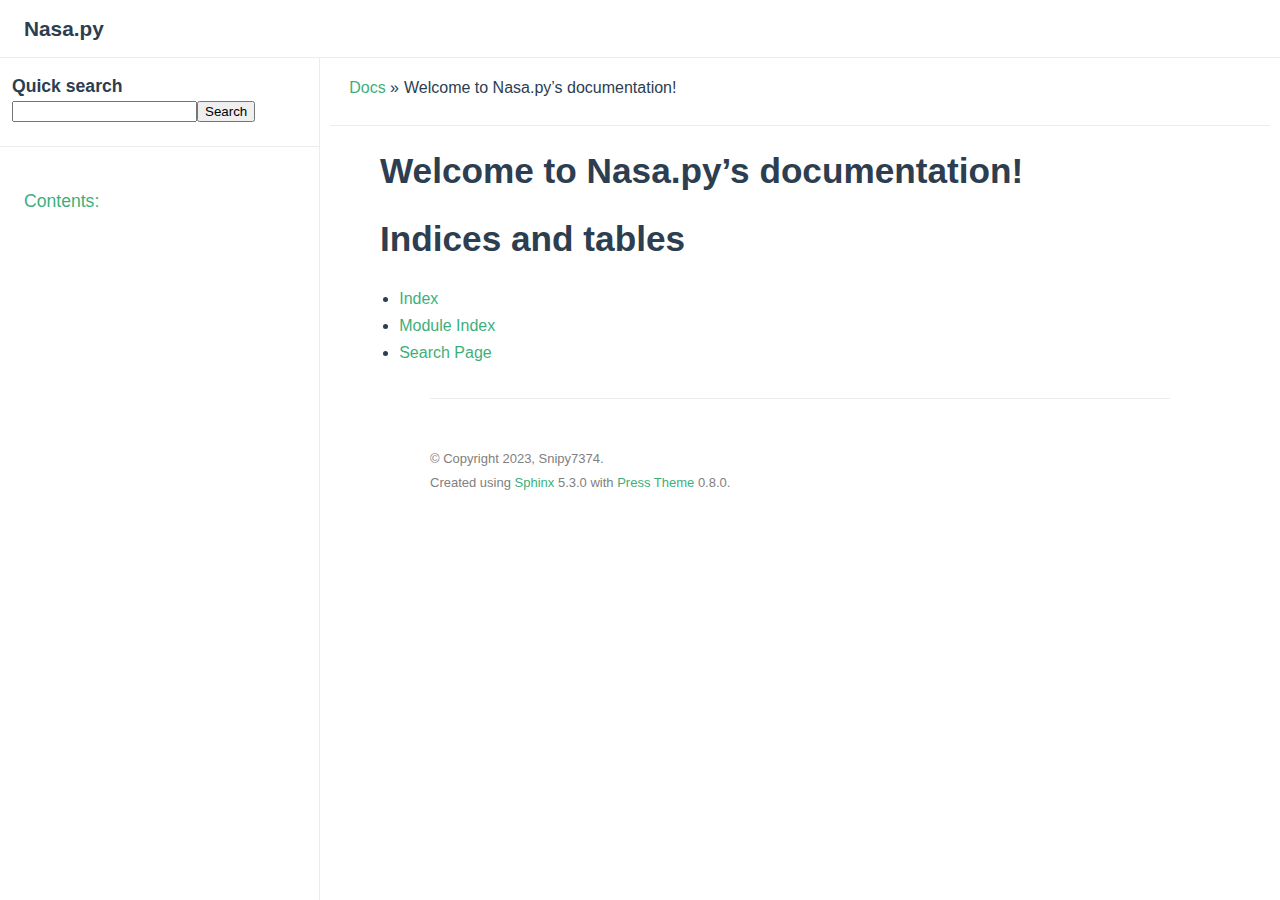
==== nasa/docs/_build/html/index.html @ cef8b911 "transfer project" ====
<!DOCTYPE html>
<html  lang="en">
  <head>
    <meta charset="utf-8">
    <meta name="viewport" content="width=device-width,initial-scale=1"><meta name="generator" content="Docutils 0.17.1: http://docutils.sourceforge.net/" />

      <title>Welcome to Nasa.py’s documentation!</title>
    
          <link rel="stylesheet" href="_static/pygments.css" type="text/css" />
          <link rel="stylesheet" href="_static/theme.css " type="text/css" />
      
      <!-- sphinx script_files -->
        <script data-url_root="./" id="documentation_options" src="_static/documentation_options.js"></script>
        <script src="_static/jquery.js"></script>
        <script src="_static/underscore.js"></script>
        <script src="_static/_sphinx_javascript_frameworks_compat.js"></script>
        <script src="_static/doctools.js"></script>
        <script src="_static/sphinx_highlight.js"></script>

      
      <!-- bundled in js (rollup iife) -->
      <!-- <script src="_static/theme-vendors.js"></script> -->
      <script src="_static/theme.js" defer></script>
    
  <link rel="index" title="Index" href="genindex.html" />
  <link rel="search" title="Search" href="search.html" /> 
  </head>

  <body>
    <div id="app">
    <div class="theme-container" :class="pageClasses"><navbar @toggle-sidebar="toggleSidebar">
  <router-link to="#" class="home-link">
    
      <span class="site-name">Nasa.py</span>
    
  </router-link>

  <div class="links">
    <navlinks class="can-hide">



    </navlinks>
  </div>
</navbar>

      
      <div class="sidebar-mask" @click="toggleSidebar(false)">
      </div>
        <sidebar @toggle-sidebar="toggleSidebar">
          
          <navlinks>
            



            
          </navlinks><div id="searchbox" class="searchbox" role="search">
  <div class="caption"><span class="caption-text">Quick search</span>
    <div class="searchformwrapper">
      <form class="search" action="search.html" method="get">
        <input type="text" name="q" />
        <input type="submit" value="Search" />
        <input type="hidden" name="check_keywords" value="yes" />
        <input type="hidden" name="area" value="default" />
      </form>
    </div>
  </div>
</div><div class="sidebar-links" role="navigation" aria-label="main navigation">
  
    <div class="sidebar-group">
      <p class="caption">
        <span class="caption-text"><a href="#welcome-to-nasa-py-s-documentation">Contents:</a></span>
      </p>
      <ul class="">
        
      </ul>
    </div>
  
</div>
        </sidebar>

      <page>
          <div class="body-header" role="navigation" aria-label="navigation">
  
  <ul class="breadcrumbs">
    <li><a href="#">Docs</a> &raquo;</li>
    
    <li>Welcome to Nasa.py’s documentation!</li>
  </ul>
  

  <ul class="page-nav">
</ul>
  
</div>
<hr>
          <div class="content" role="main" v-pre>
            
  <section id="welcome-to-nasa-py-s-documentation">
<h1>Welcome to Nasa.py’s documentation!<a class="headerlink" href="#welcome-to-nasa-py-s-documentation" title="Permalink to this heading">¶</a></h1>
<div class="toctree-wrapper compound">
</div>
</section>
<section id="indices-and-tables">
<h1>Indices and tables<a class="headerlink" href="#indices-and-tables" title="Permalink to this heading">¶</a></h1>
<ul class="simple">
<li><p><a class="reference internal" href="genindex.html"><span class="std std-ref">Index</span></a></p></li>
<li><p><a class="reference internal" href="py-modindex.html"><span class="std std-ref">Module Index</span></a></p></li>
<li><p><a class="reference internal" href="search.html"><span class="std std-ref">Search Page</span></a></p></li>
</ul>
</section>


          </div>
          <div class="page-nav">
            <div class="inner"><ul class="page-nav">
</ul><div class="footer" role="contentinfo">
      &#169; Copyright 2023, Snipy7374.
    <br>
    Created using <a href="http://sphinx-doc.org/">Sphinx</a> 5.3.0 with <a href="https://github.com/schettino72/sphinx_press_theme">Press Theme</a> 0.8.0.
</div>
            </div>
          </div>
      </page>
    </div></div>
    
    
  </body>
</html>
---- nasa/docs/_build/html/_static/pygments.css ----
pre { line-height: 125%; }
td.linenos .normal { color: inherit; background-color: transparent; padding-left: 5px; padding-right: 5px; }
span.linenos { color: inherit; background-color: transparent; padding-left: 5px; padding-right: 5px; }
td.linenos .special { color: #000000; background-color: #ffffc0; padding-left: 5px; padding-right: 5px; }
span.linenos.special { color: #000000; background-color: #ffffc0; padding-left: 5px; padding-right: 5px; }
.highlight .hll { background-color: #4f424c }
.highlight { background: #2f1e2e; color: #e7e9db }
.highlight .c { color: #776e71 } /* Comment */
.highlight .err { color: #ef6155 } /* Error */
.highlight .k { color: #815ba4 } /* Keyword */
.highlight .l { color: #f99b15 } /* Literal */
.highlight .n { color: #e7e9db } /* Name */
.highlight .o { color: #5bc4bf } /* Operator */
.highlight .p { color: #e7e9db } /* Punctuation */
.highlight .ch { color: #776e71 } /* Comment.Hashbang */
.highlight .cm { color: #776e71 } /* Comment.Multiline */
.highlight .cp { color: #776e71 } /* Comment.Preproc */
.highlight .cpf { color: #776e71 } /* Comment.PreprocFile */
.highlight .c1 { color: #776e71 } /* Comment.Single */
.highlight .cs { color: #776e71 } /* Comment.Special */
.highlight .gd { color: #ef6155 } /* Generic.Deleted */
.highlight .ge { font-style: italic } /* Generic.Emph */
.highlight .gh { color: #e7e9db; font-weight: bold } /* Generic.Heading */
.highlight .gi { color: #48b685 } /* Generic.Inserted */
.highlight .gp { color: #776e71; font-weight: bold } /* Generic.Prompt */
.highlight .gs { font-weight: bold } /* Generic.Strong */
.highlight .gu { color: #5bc4bf; font-weight: bold } /* Generic.Subheading */
.highlight .kc { color: #815ba4 } /* Keyword.Constant */
.highlight .kd { color: #815ba4 } /* Keyword.Declaration */
.highlight .kn { color: #5bc4bf } /* Keyword.Namespace */
.highlight .kp { color: #815ba4 } /* Keyword.Pseudo */
.highlight .kr { color: #815ba4 } /* Keyword.Reserved */
.highlight .kt { color: #fec418 } /* Keyword.Type */
.highlight .ld { color: #48b685 } /* Literal.Date */
.highlight .m { color: #f99b15 } /* Literal.Number */
.highlight .s { color: #48b685 } /* Literal.String */
.highlight .na { color: #06b6ef } /* Name.Attribute */
.highlight .nb { color: #e7e9db } /* Name.Builtin */
.highlight .nc { color: #fec418 } /* Name.Class */
.highlight .no { color: #ef6155 } /* Name.Constant */
.highlight .nd { color: #5bc4bf } /* Name.Decorator */
.highlight .ni { color: #e7e9db } /* Name.Entity */
.highlight .ne { color: #ef6155 } /* Name.Exception */
.highlight .nf { color: #06b6ef } /* Name.Function */
.highlight .nl { color: #e7e9db } /* Name.Label */
.highlight .nn { color: #fec418 } /* Name.Namespace */
.highlight .nx { color: #06b6ef } /* Name.Other */
.highlight .py { color: #e7e9db } /* Name.Property */
.highlight .nt { color: #5bc4bf } /* Name.Tag */
.highlight .nv { color: #ef6155 } /* Name.Variable */
.highlight .ow { color: #5bc4bf } /* Operator.Word */
.highlight .pm { color: #e7e9db } /* Punctuation.Marker */
.highlight .w { color: #e7e9db } /* Text.Whitespace */
.highlight .mb { color: #f99b15 } /* Literal.Number.Bin */
.highlight .mf { color: #f99b15 } /* Literal.Number.Float */
.highlight .mh { color: #f99b15 } /* Literal.Number.Hex */
.highlight .mi { color: #f99b15 } /* Literal.Number.Integer */
.highlight .mo { color: #f99b15 } /* Literal.Number.Oct */
.highlight .sa { color: #48b685 } /* Literal.String.Affix */
.highlight .sb { color: #48b685 } /* Literal.String.Backtick */
.highlight .sc { color: #e7e9db } /* Literal.String.Char */
.highlight .dl { color: #48b685 } /* Literal.String.Delimiter */
.highlight .sd { color: #776e71 } /* Literal.String.Doc */
.highlight .s2 { color: #48b685 } /* Literal.String.Double */
.highlight .se { color: #f99b15 } /* Literal.String.Escape */
.highlight .sh { color: #48b685 } /* Literal.String.Heredoc */
.highlight .si { color: #f99b15 } /* Literal.String.Interpol */
.highlight .sx { color: #48b685 } /* Literal.String.Other */
.highlight .sr { color: #48b685 } /* Literal.String.Regex */
.highlight .s1 { color: #48b685 } /* Literal.String.Single */
.highlight .ss { color: #48b685 } /* Literal.String.Symbol */
.highlight .bp { color: #e7e9db } /* Name.Builtin.Pseudo */
.highlight .fm { color: #06b6ef } /* Name.Function.Magic */
.highlight .vc { color: #ef6155 } /* Name.Variable.Class */
.highlight .vg { color: #ef6155 } /* Name.Variable.Global */
.highlight .vi { color: #ef6155 } /* Name.Variable.Instance */
.highlight .vm { color: #ef6155 } /* Name.Variable.Magic */
.highlight .il { color: #f99b15 } /* Literal.Number.Integer.Long */
---- nasa/docs/_build/html/_static/theme.css ----
.page{margin-left:10px;margin-right:10px}dd p,li p,table p{margin:0}.content{max-width:840px;margin:0 auto}.content pre{line-height:1.4;padding:1.25rem 1.5rem;margin:.85rem 0;background-color:#282c34;border-radius:6px;overflow:auto}.content code{color:#476582;padding:.25rem .5rem;margin:0;font-size:.85em;background-color:rgba(27,31,35,.05);border-radius:3px}.content .footnote-reference,.content .label,.content .reference{scroll-margin-top:3.6rem}.content a:focus{outline:0}.content:not(.custom){max-width:840px}.content section{scroll-margin-top:4.1rem;margin-bottom:0}.content section:hover .headerlink{opacity:1}h1:hover a.headerlink::after,h2:hover a.headerlink::after,h3:hover a.headerlink::after,h4:hover a.headerlink::after,h5:hover a.headerlink::after,h6:hover a.headerlink::after{visibility:visible;content:"#"}a.headerlink{font-size:.85em;visibility:hidden}a.headerlink:hover{text-decoration:none}ul.page-nav{list-style:none}ul.page-nav li{display:inline-block}.body-header{display:flex}.body-header ul.page-nav{flex-grow:1;list-style:none;list-style-position:inside;text-align:right;margin-right:30px}.body-header ul.page-nav li+li:before{content:"|";padding:0 1em}ul.breadcrumbs{list-style:none}ul.breadcrumbs li{display:inline-block;margin-right:5px}.toc-backref{color:inherit}.contents.topic p.topic-title{display:none}.contents.topic{margin-bottom:3em}aside.sidebar{margin:0 0 .5em 1em;border:1px solid #ddb;padding:7px;background-color:#ffe;width:40%;float:right;clear:right;overflow-x:auto}p.sidebar-title{font-weight:700}blockquote,div.admonition,div.topic{clear:left}div[class*=highlight-],pre{clear:both}.toctree-wrapper .caption{font-weight:600;line-height:1.25;font-size:1.65rem;padding-bottom:.3rem;border-bottom:1px solid #eaecef}.footer{clear:both;min-height:2rem;padding-top:1rem;overflow:auto;color:grey;font-size:small;line-height:1.5rem}.content .highlight{border-radius:6px}.content .highlight pre{background-color:inherit}.content .highlighted{background-color:#fbe54e;font-weight:700;padding:0 4px}.admonition{padding:.1rem 1.5rem;border-left-width:.5rem;border-left-style:solid;margin:1rem 0;background-color:#e2e2e2;border-color:#787878}.admonition .admonition-title{font-weight:600;margin-bottom:-.4rem}.admonition.hint,.admonition.tip{background-color:#f3f5f7;border-color:#42b983}.admonition.important,.admonition.note{background-color:#e5f1fb;border-color:#5faaea}.admonition.caution,.admonition.warning{background-color:rgba(255,229,100,.3);border-color:#e7c000;color:#6b5900}.admonition.caution .custom-block-title,.admonition.warning .custom-block-title{color:#b29400}.admonition.caution a,.admonition.warning a{color:#2c3e50}.admonition.danger,.admonition.error{background-color:#ffe6e6;border-color:#c00;color:#4d0000}.admonition.danger .custom-block-title,.admonition.error .custom-block-title{color:#900}.admonition.danger a,.admonition.error a{color:#2c3e50}.line-block{display:block;margin-top:1em;margin-bottom:1em}.line-block .line-block{margin-top:0;margin-bottom:0;margin-left:1.5em}.guilabel,.menuselection{font-family:sans-serif}.accelerator{text-decoration:underline}.classifier{font-style:oblique}.classifier:before{font-style:normal;margin:.5em;content:":"}abbr,acronym{border-bottom:dotted 1px;cursor:help}div.topic{border:1px solid #ccc;padding:7px;margin:10px 0 10px 0;background-color:#f7f7f7}p.topic-title{font-size:1.1em;font-weight:700;margin-top:10px}a.brackets:before,span.brackets>a:before{content:"["}a.brackets:after,span.brackets>a:after{content:"]"}p.rubric{margin-top:30px;font-weight:700}.pre,code,kbd,pre,samp{font-family:SFMono-Regular,Menlo,Consolas,Monaco,Liberation Mono,Lucida Console,monospace}@media (max-width:1200px){pre{font-size:.95em}}blockquote{font-size:inherit}blockquote h2{margin-left:1em}.sig .property{color:#4d6a86;padding-right:.25rem}.sig-name.descname{font-size:1.2em;font-weight:700;padding:0 0 3px}.sig-param{margin-left:.3em}.sig-paren{margin-left:.3em}dt{line-height:1.5em;margin-top:1em;font-weight:700}dt.field-even,dt.field-odd,p.rubric{font-size:1.2em;font-weight:700;color:#4d6a86}dd{margin-inline-start:10px}dd.field-odd p strong{margin-left:1em}dl.function,dl.method{margin-top:1em;margin-bottom:2em}.viewcode-link{margin-left:1em;color:#9ad8bc}dl.field-list{display:grid;grid-template-columns:fit-content(30%) auto}dl.field-list dt{margin-top:0}dl.field-list dd{margin-bottom:1em}dl.field-list>dt{font-weight:700;word-break:break-word;padding-left:.5em;padding-right:5px}dl.field-list>dt:after{content:":"}dl.field-list>dd{padding-left:.5em;margin-top:0;margin-left:0;margin-bottom:0}dl{margin-bottom:15px}.figure.align-left,figure.align-left,img.align-left,object.align-left{clear:left;float:left;margin-right:1em}.figure.align-right,figure.align-right,img.align-right,object.align-right{clear:right;float:right;margin-left:1em}.figure.align-center,figure.align-center,img.align-center,object.align-center{display:block;margin-left:auto;margin-right:auto}.figure.align-default,figure.align-default,img.align-default{display:block;margin-left:auto;margin-right:auto}.align-left{text-align:left}.align-center{text-align:center}.align-default{text-align:center}.align-right{text-align:right}.content .section{opacity:1!important}.section{opacity:1!important}.theme-default-content code{color:#476582;padding:.25rem .5rem;margin:0;font-size:.85em;background-color:rgba(27,31,35,.05);border-radius:3px}.theme-default-content code .token.deleted{color:#ec5975}.theme-default-content code .token.inserted{color:#3eaf7c}.theme-default-content pre,.theme-default-content pre[class*=language-]{line-height:1.4;padding:1.25rem 1.5rem;margin:.85rem 0;background-color:#282c34;border-radius:6px;overflow:auto}.theme-default-content pre code,.theme-default-content pre[class*=language-] code{color:#fff;padding:0;background-color:transparent;border-radius:0}div[class*=language-]{position:relative;background-color:#282c34;border-radius:6px}div[class*=language-] .highlight-lines{user-select:none;padding-top:1.3rem;position:absolute;top:0;left:0;width:100%;line-height:1.4}div[class*=language-] .highlight-lines .highlighted{background-color:rgba(0,0,0,.66)}div[class*=language-] pre,div[class*=language-] pre[class*=language-]{background:0 0;position:relative;z-index:1}div[class*=language-]::before{position:absolute;z-index:3;top:.8em;right:1em;font-size:.75rem;color:rgba(255,255,255,.4)}div[class*=language-]:not(.line-numbers-mode) .line-numbers-wrapper{display:none}div[class*=language-].line-numbers-mode .highlight-lines .highlighted{position:relative}div[class*=language-].line-numbers-mode .highlight-lines .highlighted:before{content:' ';position:absolute;z-index:3;left:0;top:0;display:block;width:3.5rem;height:100%;background-color:rgba(0,0,0,.66)}div[class*=language-].line-numbers-mode pre{padding-left:4.5rem;vertical-align:middle}div[class*=language-].line-numbers-mode .line-numbers-wrapper{position:absolute;top:0;width:3.5rem;text-align:center;color:rgba(255,255,255,.3);padding:1.25rem 0;line-height:1.4}div[class*=language-].line-numbers-mode .line-numbers-wrapper br{user-select:none}div[class*=language-].line-numbers-mode .line-numbers-wrapper .line-number{position:relative;z-index:4;user-select:none;font-size:.85em}div[class*=language-].line-numbers-mode::after{content:'';position:absolute;z-index:2;top:0;left:0;width:3.5rem;height:100%;border-radius:6px 0 0 6px;border-right:1px solid rgba(0,0,0,.66);background-color:#282c34}div[class~="language-$codeLang"]:before{content:'$codeLang'}div[class~=language-javascript]:before{content:"js"}div[class~=language-typescript]:before{content:"ts"}div[class~=language-markup]:before{content:"html"}div[class~=language-markdown]:before{content:"md"}div[class~=language-json]:before{content:"json"}div[class~=language-ruby]:before{content:"rb"}div[class~=language-python]:before{content:"py"}div[class~=language-bash]:before{content:"sh"}div[class~=language-php]:before{content:"php"}.custom-block .custom-block-title{font-weight:600;margin-bottom:-.4rem}.custom-block.danger,.custom-block.tip,.custom-block.warning{padding:.1rem 1.5rem;border-left-width:.5rem;border-left-style:solid;margin:1rem 0}.custom-block.tip{background-color:#f3f5f7;border-color:#42b983}.custom-block.warning{background-color:rgba(255,229,100,.3);border-color:#e7c000;color:#6b5900}.custom-block.warning .custom-block-title{color:#b29400}.custom-block.warning a{color:#2c3e50}.custom-block.danger{background-color:#ffe6e6;border-color:#c00;color:#4d0000}.custom-block.danger .custom-block-title{color:#900}.custom-block.danger a{color:#2c3e50}.custom-block.details{display:block;position:relative;border-radius:2px;margin:1.6em 0;padding:1.6em;background-color:#eee}.custom-block.details h4{margin-top:0}.custom-block.details figure:last-child,.custom-block.details p:last-child{margin-bottom:0;padding-bottom:0}.custom-block.details summary{outline:0;cursor:pointer}.arrow{display:inline-block;width:0;height:0}.arrow.up{border-left:4px solid transparent;border-right:4px solid transparent;border-bottom:6px solid #ccc}.arrow.down{border-left:4px solid transparent;border-right:4px solid transparent;border-top:6px solid #ccc}.arrow.right{border-top:4px solid transparent;border-bottom:4px solid transparent;border-left:6px solid #ccc}.arrow.left{border-top:4px solid transparent;border-bottom:4px solid transparent;border-right:6px solid #ccc}.theme-default-content:not(.custom){max-width:740px;margin:0 auto;padding:2rem 2.5rem}@media (max-width:959px){.theme-default-content:not(.custom){padding:2rem}}@media (max-width:419px){.theme-default-content:not(.custom){padding:1.5rem}}.table-of-contents .badge{vertical-align:middle}body,html{padding:0;margin:0;background-color:#fff}body{font-family:-apple-system,BlinkMacSystemFont,"Segoe UI",Roboto,Oxygen,Ubuntu,Cantarell,"Fira Sans","Droid Sans","Helvetica Neue",sans-serif;-webkit-font-smoothing:antialiased;-moz-osx-font-smoothing:grayscale;font-size:16px;color:#2c3e50}.page{padding-left:20rem}.navbar{position:fixed;z-index:20;top:0;left:0;right:0;height:3.6rem;background-color:#fff;box-sizing:border-box;border-bottom:1px solid #eaecef}.sidebar-mask{position:fixed;z-index:9;top:0;left:0;width:100vw;height:100vh;display:none}.vp-sidebar{font-size:16px;background-color:#fff;width:20rem;position:fixed;z-index:10;margin:0;top:3.6rem;left:0;bottom:0;box-sizing:border-box;border-right:1px solid #eaecef;overflow-y:auto}.theme-default-content:not(.custom)>:first-child{margin-top:3.6rem}.theme-default-content:not(.custom) a:hover{text-decoration:underline}.theme-default-content:not(.custom) p.demo{padding:1rem 1.5rem;border:1px solid #ddd;border-radius:4px}.theme-default-content:not(.custom) img{max-width:100%}.theme-default-content.custom{padding:0;margin:0}.theme-default-content.custom img{max-width:100%}a{font-weight:500;color:#3eaf7c;text-decoration:none}p a code{font-weight:400;color:#3eaf7c}kbd{background:#eee;border:solid .15rem #ddd;border-bottom:solid .25rem #ddd;border-radius:.15rem;padding:0 .15em}blockquote{font-size:1rem;color:#999;border-left:.2rem solid #dfe2e5;margin:1rem 0;padding:.25rem 0 .25rem 1rem}blockquote>p{margin:0}ol,ul{padding-left:1.2em}strong{font-weight:600}h1,h2,h3,h4,h5,h6{font-weight:600;line-height:1.25}.theme-default-content:not(.custom)>h1,.theme-default-content:not(.custom)>h2,.theme-default-content:not(.custom)>h3,.theme-default-content:not(.custom)>h4,.theme-default-content:not(.custom)>h5,.theme-default-content:not(.custom)>h6{margin-top:-3.1rem;padding-top:4.6rem;margin-bottom:0}.theme-default-content:not(.custom)>h1:first-child,.theme-default-content:not(.custom)>h2:first-child,.theme-default-content:not(.custom)>h3:first-child,.theme-default-content:not(.custom)>h4:first-child,.theme-default-content:not(.custom)>h5:first-child,.theme-default-content:not(.custom)>h6:first-child{margin-top:-1.5rem;margin-bottom:1rem}.theme-default-content:not(.custom)>h1:first-child+.custom-block,.theme-default-content:not(.custom)>h1:first-child+p,.theme-default-content:not(.custom)>h1:first-child+pre,.theme-default-content:not(.custom)>h2:first-child+.custom-block,.theme-default-content:not(.custom)>h2:first-child+p,.theme-default-content:not(.custom)>h2:first-child+pre,.theme-default-content:not(.custom)>h3:first-child+.custom-block,.theme-default-content:not(.custom)>h3:first-child+p,.theme-default-content:not(.custom)>h3:first-child+pre,.theme-default-content:not(.custom)>h4:first-child+.custom-block,.theme-default-content:not(.custom)>h4:first-child+p,.theme-default-content:not(.custom)>h4:first-child+pre,.theme-default-content:not(.custom)>h5:first-child+.custom-block,.theme-default-content:not(.custom)>h5:first-child+p,.theme-default-content:not(.custom)>h5:first-child+pre,.theme-default-content:not(.custom)>h6:first-child+.custom-block,.theme-default-content:not(.custom)>h6:first-child+p,.theme-default-content:not(.custom)>h6:first-child+pre{margin-top:2rem}h1:focus .header-anchor,h1:hover .header-anchor,h2:focus .header-anchor,h2:hover .header-anchor,h3:focus .header-anchor,h3:hover .header-anchor,h4:focus .header-anchor,h4:hover .header-anchor,h5:focus .header-anchor,h5:hover .header-anchor,h6:focus .header-anchor,h6:hover .header-anchor{opacity:1}h1{font-size:2.2rem}h2{font-size:1.65rem;padding-bottom:.3rem;border-bottom:1px solid #eaecef}h3{font-size:1.35rem}a.header-anchor{font-size:.85em;float:left;margin-left:-.87em;padding-right:.23em;margin-top:.125em;opacity:0}a.header-anchor:focus,a.header-anchor:hover{text-decoration:none}.line-number,code,kbd{font-family:source-code-pro,Menlo,Monaco,Consolas,"Courier New",monospace}ol,p,ul{line-height:1.7}hr{border:0;border-top:1px solid #eaecef}table{border-collapse:collapse;margin:1rem 0;display:block;overflow-x:auto}tr{border-top:1px solid #dfe2e5}tr:nth-child(2n){background-color:#f6f8fa}td,th{border:1px solid #dfe2e5;padding:.6em 1em}.theme-container.sidebar-open .sidebar-mask{display:block}.theme-container.no-navbar .theme-default-content:not(.custom)>h1,.theme-container.no-navbar h2,.theme-container.no-navbar h3,.theme-container.no-navbar h4,.theme-container.no-navbar h5,.theme-container.no-navbar h6{margin-top:1.5rem;padding-top:0}.theme-container.no-navbar .vp-sidebar{top:0}@media (min-width:720px){.theme-container.no-sidebar .vp-sidebar{display:none}.theme-container.no-sidebar .page{padding-left:0}}@media (max-width:959px){.vp-sidebar{font-size:15px;width:16.4rem}.page{padding-left:16.4rem}}@media (max-width:719px){.vp-sidebar{top:0;padding-top:3.6rem;transform:translateX(-100%);transition:transform .2s ease}.page{padding-left:0}.theme-container.sidebar-open .vp-sidebar{transform:translateX(0)}.theme-container.no-navbar .vp-sidebar{padding-top:0}}@media (max-width:419px){h1{font-size:1.9rem}.theme-default-content div[class*=language-]{margin:.85rem -1.5rem;border-radius:0}}.page{margin-left:10px;margin-right:10px}dd p,li p,table p{margin:0}.content{max-width:840px;margin:0 auto}.content pre{line-height:1.4;padding:1.25rem 1.5rem;margin:.85rem 0;background-color:#282c34;border-radius:6px;overflow:auto}.content code{color:#476582;padding:.25rem .5rem;margin:0;font-size:.85em;background-color:rgba(27,31,35,.05);border-radius:3px}.content .footnote-reference,.content .label,.content .reference{scroll-margin-top:3.6rem}.content a:focus{outline:0}.content:not(.custom){max-width:840px}.content section{scroll-margin-top:4.1rem;margin-bottom:0}.content section:hover .headerlink{opacity:1}h1:hover a.headerlink::after,h2:hover a.headerlink::after,h3:hover a.headerlink::after,h4:hover a.headerlink::after,h5:hover a.headerlink::after,h6:hover a.headerlink::after{visibility:visible;content:"#"}a.headerlink{font-size:.85em;visibility:hidden}a.headerlink:hover{text-decoration:none}ul.page-nav{list-style:none}ul.page-nav li{display:inline-block}.body-header{display:flex}.body-header ul.page-nav{flex-grow:1;list-style:none;list-style-position:inside;text-align:right;margin-right:30px}.body-header ul.page-nav li+li:before{content:"|";padding:0 1em}ul.breadcrumbs{list-style:none}ul.breadcrumbs li{display:inline-block;margin-right:5px}.toc-backref{color:inherit}.contents.topic p.topic-title{display:none}.contents.topic{margin-bottom:3em}aside.sidebar{margin:0 0 .5em 1em;border:1px solid #ddb;padding:7px;background-color:#ffe;width:40%;float:right;clear:right;overflow-x:auto}p.sidebar-title{font-weight:700}blockquote,div.admonition,div.topic{clear:left}div[class*=highlight-],pre{clear:both}.toctree-wrapper .caption{font-weight:600;line-height:1.25;font-size:1.65rem;padding-bottom:.3rem;border-bottom:1px solid #eaecef}.footer{clear:both;min-height:2rem;padding-top:1rem;overflow:auto;color:grey;font-size:small;line-height:1.5rem}.content .highlight{border-radius:6px}.content .highlight pre{background-color:inherit}.content .highlighted{background-color:#fbe54e;font-weight:700;padding:0 4px}.admonition{padding:.1rem 1.5rem;border-left-width:.5rem;border-left-style:solid;margin:1rem 0;background-color:#e2e2e2;border-color:#787878}.admonition .admonition-title{font-weight:600;margin-bottom:-.4rem}.admonition.hint,.admonition.tip{background-color:#f3f5f7;border-color:#42b983}.admonition.important,.admonition.note{background-color:#e5f1fb;border-color:#5faaea}.admonition.caution,.admonition.warning{background-color:rgba(255,229,100,.3);border-color:#e7c000;color:#6b5900}.admonition.caution .custom-block-title,.admonition.warning .custom-block-title{color:#b29400}.admonition.caution a,.admonition.warning a{color:#2c3e50}.admonition.danger,.admonition.error{background-color:#ffe6e6;border-color:#c00;color:#4d0000}.admonition.danger .custom-block-title,.admonition.error .custom-block-title{color:#900}.admonition.danger a,.admonition.error a{color:#2c3e50}.line-block{display:block;margin-top:1em;margin-bottom:1em}.line-block .line-block{margin-top:0;margin-bottom:0;margin-left:1.5em}.guilabel,.menuselection{font-family:sans-serif}.accelerator{text-decoration:underline}.classifier{font-style:oblique}.classifier:before{font-style:normal;margin:.5em;content:":"}abbr,acronym{border-bottom:dotted 1px;cursor:help}div.topic{border:1px solid #ccc;padding:7px;margin:10px 0 10px 0;background-color:#f7f7f7}p.topic-title{font-size:1.1em;font-weight:700;margin-top:10px}a.brackets:before,span.brackets>a:before{content:"["}a.brackets:after,span.brackets>a:after{content:"]"}p.rubric{margin-top:30px;font-weight:700}.pre,code,kbd,pre,samp{font-family:SFMono-Regular,Menlo,Consolas,Monaco,Liberation Mono,Lucida Console,monospace}@media (max-width:1200px){pre{font-size:.95em}}blockquote{font-size:inherit}blockquote h2{margin-left:1em}.sig .property{color:#4d6a86;padding-right:.25rem}.sig-name.descname{font-size:1.2em;font-weight:700;padding:0 0 3px}.sig-param{margin-left:.3em}.sig-paren{margin-left:.3em}dt{line-height:1.5em;margin-top:1em;font-weight:700}dt.field-even,dt.field-odd,p.rubric{font-size:1.2em;font-weight:700;color:#4d6a86}dd{margin-inline-start:10px}dd.field-odd p strong{margin-left:1em}dl.function,dl.method{margin-top:1em;margin-bottom:2em}.viewcode-link{margin-left:1em;color:#9ad8bc}dl.field-list{display:grid;grid-template-columns:fit-content(30%) auto}dl.field-list dt{margin-top:0}dl.field-list dd{margin-bottom:1em}dl.field-list>dt{font-weight:700;word-break:break-word;padding-left:.5em;padding-right:5px}dl.field-list>dt:after{content:":"}dl.field-list>dd{padding-left:.5em;margin-top:0;margin-left:0;margin-bottom:0}dl{margin-bottom:15px}.figure.align-left,figure.align-left,img.align-left,object.align-left{clear:left;float:left;margin-right:1em}.figure.align-right,figure.align-right,img.align-right,object.align-right{clear:right;float:right;margin-left:1em}.figure.align-center,figure.align-center,img.align-center,object.align-center{display:block;margin-left:auto;margin-right:auto}.figure.align-default,figure.align-default,img.align-default{display:block;margin-left:auto;margin-right:auto}.align-left{text-align:left}.align-center{text-align:center}.align-default{text-align:center}.align-right{text-align:right}.content .section{opacity:1!important}.section{opacity:1!important}.page{margin-left:10px;margin-right:10px}dd p,li p,table p{margin:0}.content{max-width:840px;margin:0 auto}.content pre{line-height:1.4;padding:1.25rem 1.5rem;margin:.85rem 0;background-color:#282c34;border-radius:6px;overflow:auto}.content code{color:#476582;padding:.25rem .5rem;margin:0;font-size:.85em;background-color:rgba(27,31,35,.05);border-radius:3px}.content .footnote-reference,.content .label,.content .reference{scroll-margin-top:3.6rem}.content a:focus{outline:0}.content:not(.custom){max-width:840px}.content section{scroll-margin-top:4.1rem;margin-bottom:0}.content section:hover .headerlink{opacity:1}h1:hover a.headerlink::after,h2:hover a.headerlink::after,h3:hover a.headerlink::after,h4:hover a.headerlink::after,h5:hover a.headerlink::after,h6:hover a.headerlink::after{visibility:visible;content:"#"}a.headerlink{font-size:.85em;visibility:hidden}a.headerlink:hover{text-decoration:none}ul.page-nav{list-style:none}ul.page-nav li{display:inline-block}.body-header{display:flex}.body-header ul.page-nav{flex-grow:1;list-style:none;list-style-position:inside;text-align:right;margin-right:30px}.body-header ul.page-nav li+li:before{content:"|";padding:0 1em}ul.breadcrumbs{list-style:none}ul.breadcrumbs li{display:inline-block;margin-right:5px}.toc-backref{color:inherit}.contents.topic p.topic-title{display:none}.contents.topic{margin-bottom:3em}aside.sidebar{margin:0 0 .5em 1em;border:1px solid #ddb;padding:7px;background-color:#ffe;width:40%;float:right;clear:right;overflow-x:auto}p.sidebar-title{font-weight:700}blockquote,div.admonition,div.topic{clear:left}div[class*=highlight-],pre{clear:both}.toctree-wrapper .caption{font-weight:600;line-height:1.25;font-size:1.65rem;padding-bottom:.3rem;border-bottom:1px solid #eaecef}.footer{clear:both;min-height:2rem;padding-top:1rem;overflow:auto;color:grey;font-size:small;line-height:1.5rem}.content .highlight{border-radius:6px}.content .highlight pre{background-color:inherit}.content .highlighted{background-color:#fbe54e;font-weight:700;padding:0 4px}.admonition{padding:.1rem 1.5rem;border-left-width:.5rem;border-left-style:solid;margin:1rem 0;background-color:#e2e2e2;border-color:#787878}.admonition .admonition-title{font-weight:600;margin-bottom:-.4rem}.admonition.hint,.admonition.tip{background-color:#f3f5f7;border-color:#42b983}.admonition.important,.admonition.note{background-color:#e5f1fb;border-color:#5faaea}.admonition.caution,.admonition.warning{background-color:rgba(255,229,100,.3);border-color:#e7c000;color:#6b5900}.admonition.caution .custom-block-title,.admonition.warning .custom-block-title{color:#b29400}.admonition.caution a,.admonition.warning a{color:#2c3e50}.admonition.danger,.admonition.error{background-color:#ffe6e6;border-color:#c00;color:#4d0000}.admonition.danger .custom-block-title,.admonition.error .custom-block-title{color:#900}.admonition.danger a,.admonition.error a{color:#2c3e50}.line-block{display:block;margin-top:1em;margin-bottom:1em}.line-block .line-block{margin-top:0;margin-bottom:0;margin-left:1.5em}.guilabel,.menuselection{font-family:sans-serif}.accelerator{text-decoration:underline}.classifier{font-style:oblique}.classifier:before{font-style:normal;margin:.5em;content:":"}abbr,acronym{border-bottom:dotted 1px;cursor:help}div.topic{border:1px solid #ccc;padding:7px;margin:10px 0 10px 0;background-color:#f7f7f7}p.topic-title{font-size:1.1em;font-weight:700;margin-top:10px}a.brackets:before,span.brackets>a:before{content:"["}a.brackets:after,span.brackets>a:after{content:"]"}p.rubric{margin-top:30px;font-weight:700}.pre,code,kbd,pre,samp{font-family:SFMono-Regular,Menlo,Consolas,Monaco,Liberation Mono,Lucida Console,monospace}@media (max-width:1200px){pre{font-size:.95em}}blockquote{font-size:inherit}blockquote h2{margin-left:1em}.sig .property{color:#4d6a86;padding-right:.25rem}.sig-name.descname{font-size:1.2em;font-weight:700;padding:0 0 3px}.sig-param{margin-left:.3em}.sig-paren{margin-left:.3em}dt{line-height:1.5em;margin-top:1em;font-weight:700}dt.field-even,dt.field-odd,p.rubric{font-size:1.2em;font-weight:700;color:#4d6a86}dd{margin-inline-start:10px}dd.field-odd p strong{margin-left:1em}dl.function,dl.method{margin-top:1em;margin-bottom:2em}.viewcode-link{margin-left:1em;color:#9ad8bc}dl.field-list{display:grid;grid-template-columns:fit-content(30%) auto}dl.field-list dt{margin-top:0}dl.field-list dd{margin-bottom:1em}dl.field-list>dt{font-weight:700;word-break:break-word;padding-left:.5em;padding-right:5px}dl.field-list>dt:after{content:":"}dl.field-list>dd{padding-left:.5em;margin-top:0;margin-left:0;margin-bottom:0}dl{margin-bottom:15px}.figure.align-left,figure.align-left,img.align-left,object.align-left{clear:left;float:left;margin-right:1em}.figure.align-right,figure.align-right,img.align-right,object.align-right{clear:right;float:right;margin-left:1em}.figure.align-center,figure.align-center,img.align-center,object.align-center{display:block;margin-left:auto;margin-right:auto}.figure.align-default,figure.align-default,img.align-default{display:block;margin-left:auto;margin-right:auto}.align-left{text-align:left}.align-center{text-align:center}.align-default{text-align:center}.align-right{text-align:right}.content .section{opacity:1!important}.section{opacity:1!important}.icon.outbound{color:#aaa;display:inline-block}.sidebar-button{cursor:pointer;display:none;width:1.25rem;height:1.25rem;position:absolute;padding:.6rem;top:.6rem;left:1rem}.sidebar-button .icon{display:block;width:1.25rem;height:1.25rem}@media (max-width:$MQMobile){.sidebar-button{display:block}}.navbar{padding:.7rem 1.5rem;line-height:2.2rem;position:fixed}.navbar a,.navbar img,.navbar span{display:inline-block}.navbar .logo{height:2.2rem;min-width:2.2rem;margin-right:.8rem;vertical-align:top}.navbar .site-name{font-size:1.3rem;font-weight:600;color:#2c3e50;position:relative}.navbar .links{font-size:.9rem;position:absolute;right:1.5rem;top:.7rem}@media (max-width:719px){.navbar{padding-left:4rem}.navbar .can-hide{display:none}.sidebar-button{display:block}}.nav-links{display:inline-block}.nav-links a{line-height:1.4rem;color:inherit}.nav-links a.router-link-active,.nav-links a:hover{color:#3eaf7c}.nav-links .nav-item{position:relative;display:inline-block;margin-left:1.5rem;line-height:2rem}.nav-links .repo-link{margin-left:1.5rem}@media (max-width:719px){.nav-links .nav-item,.nav-links .repo-link{margin-left:0}}@media (min-width:719px){.nav-links a.router-link-active,.nav-links a:hover{color:#2c3e50}.nav-item>a:not(.external).router-link-active,.nav-item>a:not(.external):hover{margin-bottom:-2px;border-bottom:2px solid #46bd87}}.vp-sidebar ul{padding:0;margin:0;list-style-type:none}.vp-sidebar a{display:inline-block}.vp-sidebar .nav-links{display:none;border-bottom:1px solid #eaecef;padding:.5rem 0 .75rem 0}.vp-sidebar .nav-links a{font-weight:600}.vp-sidebar .nav-links .nav-item,.vp-sidebar .nav-links .repo-link{display:block;line-height:1.25rem;font-size:1.1em;padding:.5rem 0 .5rem 1.5rem}.vp-sidebar .searchbox{font-weight:600;font-size:1.1em;line-height:1.5rem;padding:1rem 0 1.5rem .75rem;border-bottom:1px solid #eaecef}.vp-sidebar .sidebar-links{padding:1.5rem 0}@media (max-width:719px){.vp-sidebar .nav-links{display:block}.vp-sidebar .nav-links .dropdown-wrapper .nav-dropdown .dropdown-item a.router-link-active::after{top:calc(1rem - 2px)}.vp-sidebar .sidebar-links{padding:1rem 0}}.sidebar-group:not(.first){margin-top:1em}.sidebar-group .sidebar-group{padding-left:.5em}.sidebar-group:not(.collapsable) .caption{cursor:auto;color:inherit}.sidebar-group .caption{color:#999;transition:color .15s ease;cursor:pointer;font-size:1.1em;font-weight:700;padding:0 1.5rem;margin-top:0;margin-bottom:.5rem}.sidebar-group .caption.open,.sidebar-group .caption:hover{color:inherit}.sidebar-group .caption .arrow{position:relative;top:-.12em;left:.5em}.sidebar-group .caption:.open .arrow{top:-.18em}.sidebar-group-items{transition:height .1s ease-out;overflow:hidden}.vp-sidebar .toctree-l1 ul{font-size:.95em}.vp-sidebar .toctree-l1 a,.vp-sidebar .toctree-l2 a{font-weight:400;display:inline-block;color:#2c3e50;line-height:1.4;width:100%;box-sizing:border-box;border-left:.5rem solid transparent}.vp-sidebar .toctree-l1 a.current,.vp-sidebar .toctree-l2 a.current{color:#3eaf7c;font-weight:600}.vp-sidebar .toctree-l1 a:hover,.vp-sidebar .toctree-l2 a:hover{color:#3eaf7c}.vp-sidebar .toctree-l1.current a{border-left:.5rem solid #86d4b1}.vp-sidebar .toctree-l1 a{padding:.35rem 1rem .35rem 1.25rem}.vp-sidebar .toctree-l1 a.current{border-left-color:#3eaf7c}.vp-sidebar .toctree-l2 a{padding:.25rem 1rem .25rem 1.75rem}.page-edit,.page-nav{max-width:740px;margin:0 auto;padding:2rem 2.5rem}@media (max-width:959px){.page-edit,.page-nav{padding:2rem}}@media (max-width:419px){.page-edit,.page-nav{padding:1.5rem}}.page{padding-top:3.6rem;padding-bottom:2rem}.page-edit{padding-top:1rem;padding-bottom:1rem;overflow:auto}.page-edit .edit-link{display:inline-block}.page-edit .edit-link a{color:#4e6e8e;margin-right:.25rem}.page-edit .last-updated{float:right;font-size:.9em}.page-edit .last-updated .prefix{font-weight:500;color:#4e6e8e}.page-edit .last-updated .time{font-weight:400;color:#aaa}.page-nav{padding-top:1rem;padding-bottom:0}.page-nav .inner{min-height:2rem;margin-top:0;border-top:1px solid #eaecef;padding-top:1rem;overflow:auto}.page-nav .next{float:right}@media (max-width:719px){.page-edit .edit-link{margin-bottom:.5rem}.page-edit .last-updated{font-size:.8em;float:none;text-align:left}}
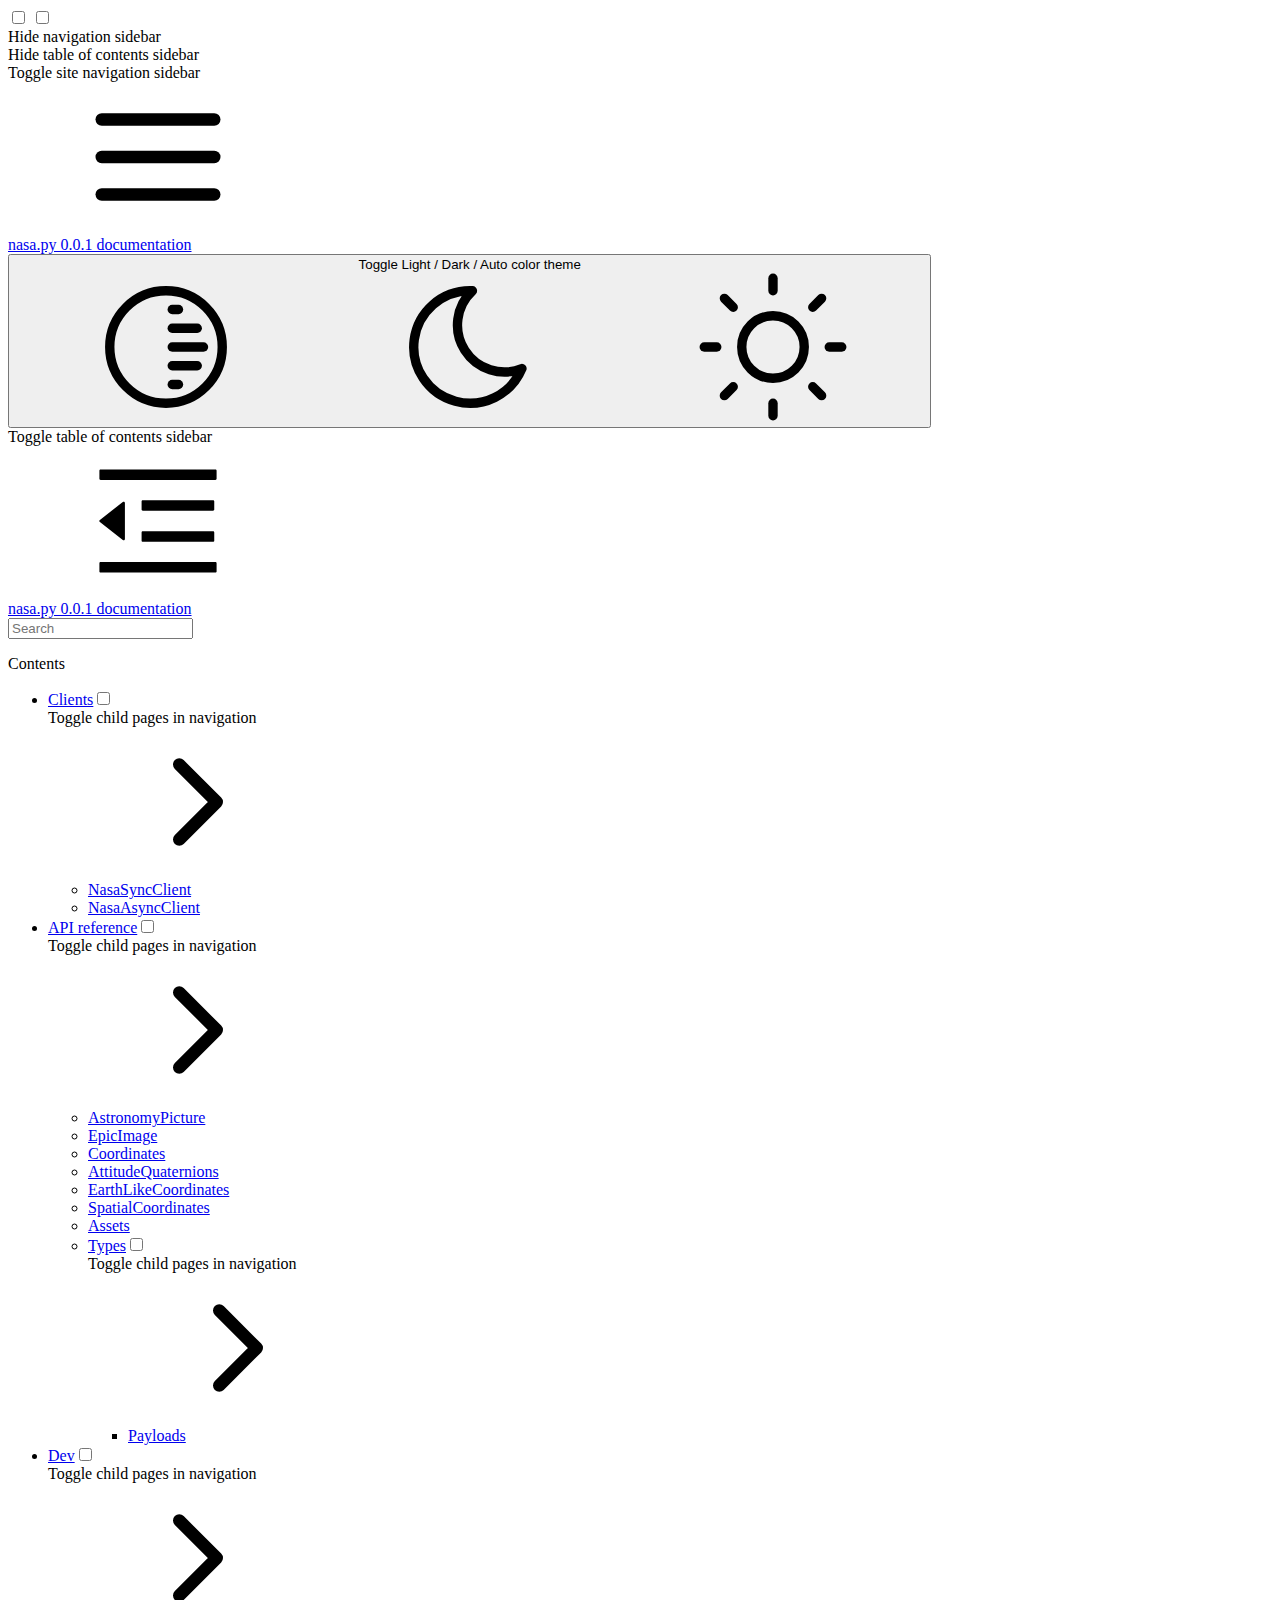
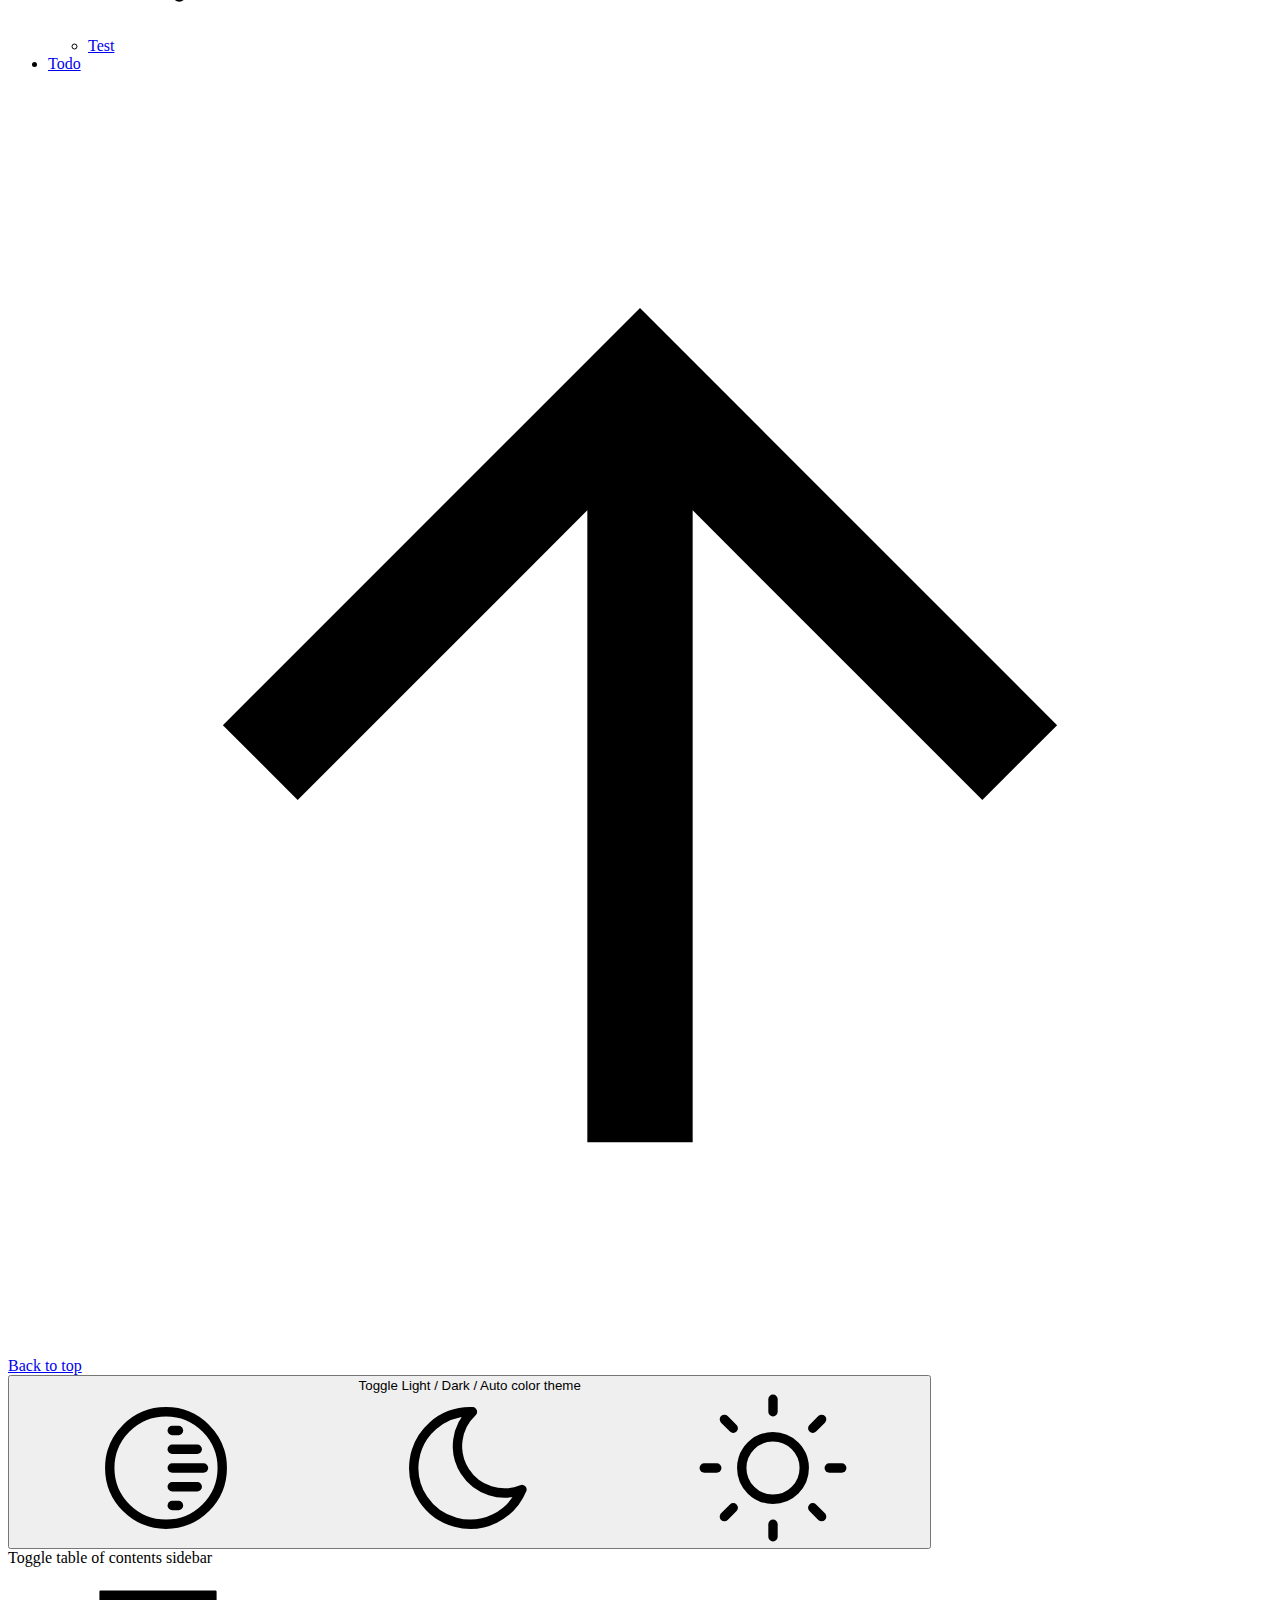
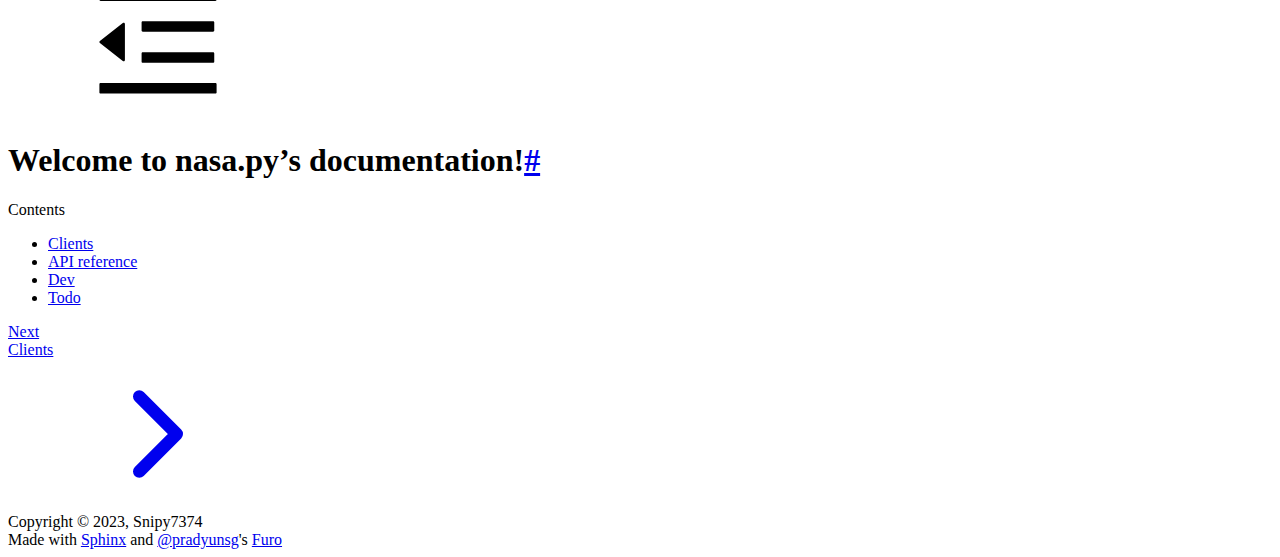
==== commit b83f3417: "adds docs" ====
--- a/nasa/docs/_build/html/index.html
+++ b/nasa/docs/_build/html/index.html
@@ -1,130 +1,284 @@
-<!DOCTYPE html>
-<html  lang="en">
-  <head>
-    <meta charset="utf-8">
-    <meta name="viewport" content="width=device-width,initial-scale=1"><meta name="generator" content="Docutils 0.17.1: http://docutils.sourceforge.net/" />
-
-      <title>Welcome to Nasa.py’s documentation!</title>
-    
-          <link rel="stylesheet" href="_static/pygments.css" type="text/css" />
-          <link rel="stylesheet" href="_static/theme.css " type="text/css" />
-      
-      <!-- sphinx script_files -->
-        <script data-url_root="./" id="documentation_options" src="_static/documentation_options.js"></script>
-        <script src="_static/jquery.js"></script>
-        <script src="_static/underscore.js"></script>
-        <script src="_static/_sphinx_javascript_frameworks_compat.js"></script>
-        <script src="_static/doctools.js"></script>
-        <script src="_static/sphinx_highlight.js"></script>
-
-      
-      <!-- bundled in js (rollup iife) -->
-      <!-- <script src="_static/theme-vendors.js"></script> -->
-      <script src="_static/theme.js" defer></script>
-    
-  <link rel="index" title="Index" href="genindex.html" />
-  <link rel="search" title="Search" href="search.html" /> 
-  </head>
-
+<!doctype html>
+<html class="no-js" lang="en">
+  <head><meta charset="utf-8"/>
+    <meta name="viewport" content="width=device-width,initial-scale=1"/>
+    <meta name="color-scheme" content="light dark"><meta name="generator" content="Docutils 0.17.1: http://docutils.sourceforge.net/" />
+<link rel="index" title="Index" href="genindex.html" /><link rel="search" title="Search" href="search.html" /><link rel="next" title="Clients" href="clients/index.html" />
+
+    <!-- Generated with Sphinx 5.3.0 and Furo 2022.12.07 -->
+        <title>nasa.py 0.0.1 documentation</title>
+      <link rel="stylesheet" type="text/css" href="_static/pygments.css" />
+    <link rel="stylesheet" type="text/css" href="_static/styles/furo.css?digest=91d0f0d1c444bdcb17a68e833c7a53903343c195" />
+    <link rel="stylesheet" type="text/css" href="_static/copybutton.css" />
+    <link rel="stylesheet" type="text/css" href="_static/tabs.css" />
+    <link rel="stylesheet" type="text/css" href="_static/design-style.4045f2051d55cab465a707391d5b2007.min.css" />
+    <link rel="stylesheet" type="text/css" href="_static/styles/furo-extensions.css?digest=30d1aed668e5c3a91c3e3bf6a60b675221979f0e" />
+    
+    
+
+
+<style>
+  body {
+    --color-code-background: #eeffcc;
+  --color-code-foreground: black;
+  
+  }
+  @media not print {
+    body[data-theme="dark"] {
+      --color-code-background: #272822;
+  --color-code-foreground: #f8f8f2;
+  
+    }
+    @media (prefers-color-scheme: dark) {
+      body:not([data-theme="light"]) {
+        --color-code-background: #272822;
+  --color-code-foreground: #f8f8f2;
+  
+      }
+    }
+  }
+</style></head>
   <body>
-    <div id="app">
-    <div class="theme-container" :class="pageClasses"><navbar @toggle-sidebar="toggleSidebar">
-  <router-link to="#" class="home-link">
-    
-      <span class="site-name">Nasa.py</span>
-    
-  </router-link>
-
-  <div class="links">
-    <navlinks class="can-hide">
-
-
-
-    </navlinks>
-  </div>
-</navbar>
-
-      
-      <div class="sidebar-mask" @click="toggleSidebar(false)">
+    
+    <script>
+      document.body.dataset.theme = localStorage.getItem("theme") || "auto";
+    </script>
+    
+
+<svg xmlns="http://www.w3.org/2000/svg" style="display: none;">
+  <symbol id="svg-toc" viewBox="0 0 24 24">
+    <title>Contents</title>
+    <svg stroke="currentColor" fill="currentColor" stroke-width="0" viewBox="0 0 1024 1024">
+      <path d="M408 442h480c4.4 0 8-3.6 8-8v-56c0-4.4-3.6-8-8-8H408c-4.4 0-8 3.6-8 8v56c0 4.4 3.6 8 8 8zm-8 204c0 4.4 3.6 8 8 8h480c4.4 0 8-3.6 8-8v-56c0-4.4-3.6-8-8-8H408c-4.4 0-8 3.6-8 8v56zm504-486H120c-4.4 0-8 3.6-8 8v56c0 4.4 3.6 8 8 8h784c4.4 0 8-3.6 8-8v-56c0-4.4-3.6-8-8-8zm0 632H120c-4.4 0-8 3.6-8 8v56c0 4.4 3.6 8 8 8h784c4.4 0 8-3.6 8-8v-56c0-4.4-3.6-8-8-8zM115.4 518.9L271.7 642c5.8 4.6 14.4.5 14.4-6.9V388.9c0-7.4-8.5-11.5-14.4-6.9L115.4 505.1a8.74 8.74 0 0 0 0 13.8z"/>
+    </svg>
+  </symbol>
+  <symbol id="svg-menu" viewBox="0 0 24 24">
+    <title>Menu</title>
+    <svg xmlns="http://www.w3.org/2000/svg" viewBox="0 0 24 24" fill="none" stroke="currentColor"
+      stroke-width="2" stroke-linecap="round" stroke-linejoin="round" class="feather-menu">
+      <line x1="3" y1="12" x2="21" y2="12"></line>
+      <line x1="3" y1="6" x2="21" y2="6"></line>
+      <line x1="3" y1="18" x2="21" y2="18"></line>
+    </svg>
+  </symbol>
+  <symbol id="svg-arrow-right" viewBox="0 0 24 24">
+    <title>Expand</title>
+    <svg xmlns="http://www.w3.org/2000/svg" viewBox="0 0 24 24" fill="none" stroke="currentColor"
+      stroke-width="2" stroke-linecap="round" stroke-linejoin="round" class="feather-chevron-right">
+      <polyline points="9 18 15 12 9 6"></polyline>
+    </svg>
+  </symbol>
+  <symbol id="svg-sun" viewBox="0 0 24 24">
+    <title>Light mode</title>
+    <svg xmlns="http://www.w3.org/2000/svg" viewBox="0 0 24 24" fill="none" stroke="currentColor"
+      stroke-width="1.5" stroke-linecap="round" stroke-linejoin="round" class="feather-sun">
+      <circle cx="12" cy="12" r="5"></circle>
+      <line x1="12" y1="1" x2="12" y2="3"></line>
+      <line x1="12" y1="21" x2="12" y2="23"></line>
+      <line x1="4.22" y1="4.22" x2="5.64" y2="5.64"></line>
+      <line x1="18.36" y1="18.36" x2="19.78" y2="19.78"></line>
+      <line x1="1" y1="12" x2="3" y2="12"></line>
+      <line x1="21" y1="12" x2="23" y2="12"></line>
+      <line x1="4.22" y1="19.78" x2="5.64" y2="18.36"></line>
+      <line x1="18.36" y1="5.64" x2="19.78" y2="4.22"></line>
+    </svg>
+  </symbol>
+  <symbol id="svg-moon" viewBox="0 0 24 24">
+    <title>Dark mode</title>
+    <svg xmlns="http://www.w3.org/2000/svg" viewBox="0 0 24 24" fill="none" stroke="currentColor"
+      stroke-width="1.5" stroke-linecap="round" stroke-linejoin="round" class="icon-tabler-moon">
+      <path stroke="none" d="M0 0h24v24H0z" fill="none" />
+      <path d="M12 3c.132 0 .263 0 .393 0a7.5 7.5 0 0 0 7.92 12.446a9 9 0 1 1 -8.313 -12.454z" />
+    </svg>
+  </symbol>
+  <symbol id="svg-sun-half" viewBox="0 0 24 24">
+    <title>Auto light/dark mode</title>
+    <svg xmlns="http://www.w3.org/2000/svg" viewBox="0 0 24 24" fill="none" stroke="currentColor"
+      stroke-width="1.5" stroke-linecap="round" stroke-linejoin="round" class="icon-tabler-shadow">
+      <path stroke="none" d="M0 0h24v24H0z" fill="none"/>
+      <circle cx="12" cy="12" r="9" />
+      <path d="M13 12h5" />
+      <path d="M13 15h4" />
+      <path d="M13 18h1" />
+      <path d="M13 9h4" />
+      <path d="M13 6h1" />
+    </svg>
+  </symbol>
+</svg>
+
+<input type="checkbox" class="sidebar-toggle" name="__navigation" id="__navigation">
+<input type="checkbox" class="sidebar-toggle" name="__toc" id="__toc">
+<label class="overlay sidebar-overlay" for="__navigation">
+  <div class="visually-hidden">Hide navigation sidebar</div>
+</label>
+<label class="overlay toc-overlay" for="__toc">
+  <div class="visually-hidden">Hide table of contents sidebar</div>
+</label>
+
+
+
+<div class="page">
+  <header class="mobile-header">
+    <div class="header-left">
+      <label class="nav-overlay-icon" for="__navigation">
+        <div class="visually-hidden">Toggle site navigation sidebar</div>
+        <i class="icon"><svg><use href="#svg-menu"></use></svg></i>
+      </label>
+    </div>
+    <div class="header-center">
+      <a href="#"><div class="brand">nasa.py 0.0.1 documentation</div></a>
+    </div>
+    <div class="header-right">
+      <div class="theme-toggle-container theme-toggle-header">
+        <button class="theme-toggle">
+          <div class="visually-hidden">Toggle Light / Dark / Auto color theme</div>
+          <svg class="theme-icon-when-auto"><use href="#svg-sun-half"></use></svg>
+          <svg class="theme-icon-when-dark"><use href="#svg-moon"></use></svg>
+          <svg class="theme-icon-when-light"><use href="#svg-sun"></use></svg>
+        </button>
       </div>
-        <sidebar @toggle-sidebar="toggleSidebar">
+      <label class="toc-overlay-icon toc-header-icon no-toc" for="__toc">
+        <div class="visually-hidden">Toggle table of contents sidebar</div>
+        <i class="icon"><svg><use href="#svg-toc"></use></svg></i>
+      </label>
+    </div>
+  </header>
+  <aside class="sidebar-drawer">
+    <div class="sidebar-container">
+      
+      <div class="sidebar-sticky"><a class="sidebar-brand" href="#">
+  
+  
+  <span class="sidebar-brand-text">nasa.py 0.0.1 documentation</span>
+  
+</a><form class="sidebar-search-container" method="get" action="search.html" role="search">
+  <input class="sidebar-search" placeholder="Search" name="q" aria-label="Search">
+  <input type="hidden" name="check_keywords" value="yes">
+  <input type="hidden" name="area" value="default">
+</form>
+<div id="searchbox"></div><div class="sidebar-scroll"><div class="sidebar-tree">
+  <p class="caption" role="heading"><span class="caption-text">Contents</span></p>
+<ul>
+<li class="toctree-l1 has-children"><a class="reference internal" href="clients/index.html">Clients</a><input class="toctree-checkbox" id="toctree-checkbox-1" name="toctree-checkbox-1" role="switch" type="checkbox"/><label for="toctree-checkbox-1"><div class="visually-hidden">Toggle child pages in navigation</div><i class="icon"><svg><use href="#svg-arrow-right"></use></svg></i></label><ul>
+<li class="toctree-l2"><a class="reference internal" href="clients/sync_client.html">NasaSyncClient</a></li>
+<li class="toctree-l2"><a class="reference internal" href="clients/async_client.html">NasaAsyncClient</a></li>
+</ul>
+</li>
+<li class="toctree-l1 has-children"><a class="reference internal" href="api_reference/index.html">API reference</a><input class="toctree-checkbox" id="toctree-checkbox-2" name="toctree-checkbox-2" role="switch" type="checkbox"/><label for="toctree-checkbox-2"><div class="visually-hidden">Toggle child pages in navigation</div><i class="icon"><svg><use href="#svg-arrow-right"></use></svg></i></label><ul>
+<li class="toctree-l2"><a class="reference internal" href="api_reference/astronomy_pictures.html">AstronomyPicture</a></li>
+<li class="toctree-l2"><a class="reference internal" href="api_reference/epic_image.html">EpicImage</a></li>
+<li class="toctree-l2"><a class="reference internal" href="api_reference/epic_image.html#coordinates">Coordinates</a></li>
+<li class="toctree-l2"><a class="reference internal" href="api_reference/epic_image.html#attitudequaternions">AttitudeQuaternions</a></li>
+<li class="toctree-l2"><a class="reference internal" href="api_reference/epic_image.html#earthlikecoordinates">EarthLikeCoordinates</a></li>
+<li class="toctree-l2"><a class="reference internal" href="api_reference/epic_image.html#spatialcoordinates">SpatialCoordinates</a></li>
+<li class="toctree-l2"><a class="reference internal" href="api_reference/assets.html">Assets</a></li>
+<li class="toctree-l2 has-children"><a class="reference internal" href="api_reference/types/index.html">Types</a><input class="toctree-checkbox" id="toctree-checkbox-3" name="toctree-checkbox-3" role="switch" type="checkbox"/><label for="toctree-checkbox-3"><div class="visually-hidden">Toggle child pages in navigation</div><i class="icon"><svg><use href="#svg-arrow-right"></use></svg></i></label><ul>
+<li class="toctree-l3"><a class="reference internal" href="api_reference/types/payloads.html">Payloads</a></li>
+</ul>
+</li>
+</ul>
+</li>
+<li class="toctree-l1 has-children"><a class="reference internal" href="dev/index.html">Dev</a><input class="toctree-checkbox" id="toctree-checkbox-4" name="toctree-checkbox-4" role="switch" type="checkbox"/><label for="toctree-checkbox-4"><div class="visually-hidden">Toggle child pages in navigation</div><i class="icon"><svg><use href="#svg-arrow-right"></use></svg></i></label><ul>
+<li class="toctree-l2"><a class="reference internal" href="dev/internal_clients.html">Test</a></li>
+</ul>
+</li>
+<li class="toctree-l1"><a class="reference internal" href="todo.html">Todo</a></li>
+</ul>
+
+</div>
+</div>
+
+      </div>
+      
+    </div>
+  </aside>
+  <div class="main">
+    <div class="content">
+      <div class="article-container">
+        <a href="#" class="back-to-top muted-link">
+          <svg xmlns="http://www.w3.org/2000/svg" viewBox="0 0 24 24">
+            <path d="M13 20h-2V8l-5.5 5.5-1.42-1.42L12 4.16l7.92 7.92-1.42 1.42L13 8v12z"></path>
+          </svg>
+          <span>Back to top</span>
+        </a>
+        <div class="content-icon-container">
           
-          <navlinks>
-            
-
-
-
-            
-          </navlinks><div id="searchbox" class="searchbox" role="search">
-  <div class="caption"><span class="caption-text">Quick search</span>
-    <div class="searchformwrapper">
-      <form class="search" action="search.html" method="get">
-        <input type="text" name="q" />
-        <input type="submit" value="Search" />
-        <input type="hidden" name="check_keywords" value="yes" />
-        <input type="hidden" name="area" value="default" />
-      </form>
-    </div>
-  </div>
-</div><div class="sidebar-links" role="navigation" aria-label="main navigation">
-  
-    <div class="sidebar-group">
-      <p class="caption">
-        <span class="caption-text"><a href="#welcome-to-nasa-py-s-documentation">Contents:</a></span>
-      </p>
-      <ul class="">
-        
-      </ul>
-    </div>
-  
-</div>
-        </sidebar>
-
-      <page>
-          <div class="body-header" role="navigation" aria-label="navigation">
-  
-  <ul class="breadcrumbs">
-    <li><a href="#">Docs</a> &raquo;</li>
-    
-    <li>Welcome to Nasa.py’s documentation!</li>
-  </ul>
-  
-
-  <ul class="page-nav">
-</ul>
-  
-</div>
-<hr>
-          <div class="content" role="main" v-pre>
-            
-  <section id="welcome-to-nasa-py-s-documentation">
-<h1>Welcome to Nasa.py’s documentation!<a class="headerlink" href="#welcome-to-nasa-py-s-documentation" title="Permalink to this heading">¶</a></h1>
+<div class="theme-toggle-container theme-toggle-content">
+            <button class="theme-toggle">
+              <div class="visually-hidden">Toggle Light / Dark / Auto color theme</div>
+              <svg class="theme-icon-when-auto"><use href="#svg-sun-half"></use></svg>
+              <svg class="theme-icon-when-dark"><use href="#svg-moon"></use></svg>
+              <svg class="theme-icon-when-light"><use href="#svg-sun"></use></svg>
+            </button>
+          </div>
+          <label class="toc-overlay-icon toc-content-icon no-toc" for="__toc">
+            <div class="visually-hidden">Toggle table of contents sidebar</div>
+            <i class="icon"><svg><use href="#svg-toc"></use></svg></i>
+          </label>
+        </div>
+        <article role="main">
+          <section id="welcome-to-nasa-py-s-documentation">
+<h1>Welcome to nasa.py’s documentation!<a class="headerlink" href="#welcome-to-nasa-py-s-documentation" title="Permalink to this heading">#</a></h1>
 <div class="toctree-wrapper compound">
+<p class="caption" role="heading"><span class="caption-text">Contents</span></p>
+<ul>
+<li class="toctree-l1"><a class="reference internal" href="clients/index.html">Clients</a></li>
+<li class="toctree-l1"><a class="reference internal" href="api_reference/index.html">API reference</a></li>
+<li class="toctree-l1"><a class="reference internal" href="dev/index.html">Dev</a></li>
+<li class="toctree-l1"><a class="reference internal" href="todo.html">Todo</a></li>
+</ul>
 </div>
 </section>
-<section id="indices-and-tables">
-<h1>Indices and tables<a class="headerlink" href="#indices-and-tables" title="Permalink to this heading">¶</a></h1>
-<ul class="simple">
-<li><p><a class="reference internal" href="genindex.html"><span class="std std-ref">Index</span></a></p></li>
-<li><p><a class="reference internal" href="py-modindex.html"><span class="std std-ref">Module Index</span></a></p></li>
-<li><p><a class="reference internal" href="search.html"><span class="std std-ref">Search Page</span></a></p></li>
-</ul>
-</section>
-
-
+
+        </article>
+      </div>
+      <footer>
+        
+        <div class="related-pages">
+          <a class="next-page" href="clients/index.html">
+              <div class="page-info">
+                <div class="context">
+                  <span>Next</span>
+                </div>
+                <div class="title">Clients</div>
+              </div>
+              <svg class="furo-related-icon"><use href="#svg-arrow-right"></use></svg>
+            </a>
+          
+        </div>
+        <div class="bottom-of-page">
+          <div class="left-details">
+            <div class="copyright">
+                Copyright &#169; 2023, Snipy7374
+            </div>
+            Made with <a href="https://www.sphinx-doc.org/">Sphinx</a> and <a class="muted-link" href="https://pradyunsg.me">@pradyunsg</a>'s
+            
+            <a href="https://github.com/pradyunsg/furo">Furo</a>
+            
           </div>
-          <div class="page-nav">
-            <div class="inner"><ul class="page-nav">
-</ul><div class="footer" role="contentinfo">
-      &#169; Copyright 2023, Snipy7374.
-    <br>
-    Created using <a href="http://sphinx-doc.org/">Sphinx</a> 5.3.0 with <a href="https://github.com/schettino72/sphinx_press_theme">Press Theme</a> 0.8.0.
-</div>
-            </div>
+          <div class="right-details">
+            
           </div>
-      </page>
-    </div></div>
-    
-    
-  </body>
+        </div>
+        
+      </footer>
+    </div>
+    <aside class="toc-drawer no-toc">
+      
+      
+      
+    </aside>
+  </div>
+</div><script data-url_root="./" id="documentation_options" src="_static/documentation_options.js"></script>
+    <script src="_static/jquery.js"></script>
+    <script src="_static/underscore.js"></script>
+    <script src="_static/_sphinx_javascript_frameworks_compat.js"></script>
+    <script src="_static/doctools.js"></script>
+    <script src="_static/sphinx_highlight.js"></script>
+    <script src="_static/scripts/furo.js"></script>
+    <script src="_static/clipboard.min.js"></script>
+    <script src="_static/copybutton.js"></script>
+    <script src="_static/tabs.js"></script>
+    <script src="_static/design-tabs.js"></script>
+    </body>
 </html>--- a/nasa/docs/_build/html/_static/pygments.css
+++ b/nasa/docs/_build/html/_static/pygments.css
@@ -1,78 +1,246 @@
-pre { line-height: 125%; }
-td.linenos .normal { color: inherit; background-color: transparent; padding-left: 5px; padding-right: 5px; }
-span.linenos { color: inherit; background-color: transparent; padding-left: 5px; padding-right: 5px; }
-td.linenos .special { color: #000000; background-color: #ffffc0; padding-left: 5px; padding-right: 5px; }
-span.linenos.special { color: #000000; background-color: #ffffc0; padding-left: 5px; padding-right: 5px; }
-.highlight .hll { background-color: #4f424c }
-.highlight { background: #2f1e2e; color: #e7e9db }
-.highlight .c { color: #776e71 } /* Comment */
-.highlight .err { color: #ef6155 } /* Error */
-.highlight .k { color: #815ba4 } /* Keyword */
-.highlight .l { color: #f99b15 } /* Literal */
-.highlight .n { color: #e7e9db } /* Name */
-.highlight .o { color: #5bc4bf } /* Operator */
-.highlight .p { color: #e7e9db } /* Punctuation */
-.highlight .ch { color: #776e71 } /* Comment.Hashbang */
-.highlight .cm { color: #776e71 } /* Comment.Multiline */
-.highlight .cp { color: #776e71 } /* Comment.Preproc */
-.highlight .cpf { color: #776e71 } /* Comment.PreprocFile */
-.highlight .c1 { color: #776e71 } /* Comment.Single */
-.highlight .cs { color: #776e71 } /* Comment.Special */
-.highlight .gd { color: #ef6155 } /* Generic.Deleted */
+.highlight pre { line-height: 125%; }
+.highlight td.linenos .normal { color: inherit; background-color: transparent; padding-left: 5px; padding-right: 5px; }
+.highlight span.linenos { color: inherit; background-color: transparent; padding-left: 5px; padding-right: 5px; }
+.highlight td.linenos .special { color: #000000; background-color: #ffffc0; padding-left: 5px; padding-right: 5px; }
+.highlight span.linenos.special { color: #000000; background-color: #ffffc0; padding-left: 5px; padding-right: 5px; }
+.highlight .hll { background-color: #ffffcc }
+.highlight { background: #eeffcc; }
+.highlight .c { color: #408090; font-style: italic } /* Comment */
+.highlight .err { border: 1px solid #FF0000 } /* Error */
+.highlight .k { color: #007020; font-weight: bold } /* Keyword */
+.highlight .o { color: #666666 } /* Operator */
+.highlight .ch { color: #408090; font-style: italic } /* Comment.Hashbang */
+.highlight .cm { color: #408090; font-style: italic } /* Comment.Multiline */
+.highlight .cp { color: #007020 } /* Comment.Preproc */
+.highlight .cpf { color: #408090; font-style: italic } /* Comment.PreprocFile */
+.highlight .c1 { color: #408090; font-style: italic } /* Comment.Single */
+.highlight .cs { color: #408090; background-color: #fff0f0 } /* Comment.Special */
+.highlight .gd { color: #A00000 } /* Generic.Deleted */
 .highlight .ge { font-style: italic } /* Generic.Emph */
-.highlight .gh { color: #e7e9db; font-weight: bold } /* Generic.Heading */
-.highlight .gi { color: #48b685 } /* Generic.Inserted */
-.highlight .gp { color: #776e71; font-weight: bold } /* Generic.Prompt */
+.highlight .gr { color: #FF0000 } /* Generic.Error */
+.highlight .gh { color: #000080; font-weight: bold } /* Generic.Heading */
+.highlight .gi { color: #00A000 } /* Generic.Inserted */
+.highlight .go { color: #333333 } /* Generic.Output */
+.highlight .gp { color: #c65d09; font-weight: bold } /* Generic.Prompt */
 .highlight .gs { font-weight: bold } /* Generic.Strong */
-.highlight .gu { color: #5bc4bf; font-weight: bold } /* Generic.Subheading */
-.highlight .kc { color: #815ba4 } /* Keyword.Constant */
-.highlight .kd { color: #815ba4 } /* Keyword.Declaration */
-.highlight .kn { color: #5bc4bf } /* Keyword.Namespace */
-.highlight .kp { color: #815ba4 } /* Keyword.Pseudo */
-.highlight .kr { color: #815ba4 } /* Keyword.Reserved */
-.highlight .kt { color: #fec418 } /* Keyword.Type */
-.highlight .ld { color: #48b685 } /* Literal.Date */
-.highlight .m { color: #f99b15 } /* Literal.Number */
-.highlight .s { color: #48b685 } /* Literal.String */
-.highlight .na { color: #06b6ef } /* Name.Attribute */
-.highlight .nb { color: #e7e9db } /* Name.Builtin */
-.highlight .nc { color: #fec418 } /* Name.Class */
-.highlight .no { color: #ef6155 } /* Name.Constant */
-.highlight .nd { color: #5bc4bf } /* Name.Decorator */
-.highlight .ni { color: #e7e9db } /* Name.Entity */
-.highlight .ne { color: #ef6155 } /* Name.Exception */
-.highlight .nf { color: #06b6ef } /* Name.Function */
-.highlight .nl { color: #e7e9db } /* Name.Label */
-.highlight .nn { color: #fec418 } /* Name.Namespace */
-.highlight .nx { color: #06b6ef } /* Name.Other */
-.highlight .py { color: #e7e9db } /* Name.Property */
-.highlight .nt { color: #5bc4bf } /* Name.Tag */
-.highlight .nv { color: #ef6155 } /* Name.Variable */
-.highlight .ow { color: #5bc4bf } /* Operator.Word */
-.highlight .pm { color: #e7e9db } /* Punctuation.Marker */
-.highlight .w { color: #e7e9db } /* Text.Whitespace */
-.highlight .mb { color: #f99b15 } /* Literal.Number.Bin */
-.highlight .mf { color: #f99b15 } /* Literal.Number.Float */
-.highlight .mh { color: #f99b15 } /* Literal.Number.Hex */
-.highlight .mi { color: #f99b15 } /* Literal.Number.Integer */
-.highlight .mo { color: #f99b15 } /* Literal.Number.Oct */
-.highlight .sa { color: #48b685 } /* Literal.String.Affix */
-.highlight .sb { color: #48b685 } /* Literal.String.Backtick */
-.highlight .sc { color: #e7e9db } /* Literal.String.Char */
-.highlight .dl { color: #48b685 } /* Literal.String.Delimiter */
-.highlight .sd { color: #776e71 } /* Literal.String.Doc */
-.highlight .s2 { color: #48b685 } /* Literal.String.Double */
-.highlight .se { color: #f99b15 } /* Literal.String.Escape */
-.highlight .sh { color: #48b685 } /* Literal.String.Heredoc */
-.highlight .si { color: #f99b15 } /* Literal.String.Interpol */
-.highlight .sx { color: #48b685 } /* Literal.String.Other */
-.highlight .sr { color: #48b685 } /* Literal.String.Regex */
-.highlight .s1 { color: #48b685 } /* Literal.String.Single */
-.highlight .ss { color: #48b685 } /* Literal.String.Symbol */
-.highlight .bp { color: #e7e9db } /* Name.Builtin.Pseudo */
-.highlight .fm { color: #06b6ef } /* Name.Function.Magic */
-.highlight .vc { color: #ef6155 } /* Name.Variable.Class */
-.highlight .vg { color: #ef6155 } /* Name.Variable.Global */
-.highlight .vi { color: #ef6155 } /* Name.Variable.Instance */
-.highlight .vm { color: #ef6155 } /* Name.Variable.Magic */
-.highlight .il { color: #f99b15 } /* Literal.Number.Integer.Long */+.highlight .gu { color: #800080; font-weight: bold } /* Generic.Subheading */
+.highlight .gt { color: #0044DD } /* Generic.Traceback */
+.highlight .kc { color: #007020; font-weight: bold } /* Keyword.Constant */
+.highlight .kd { color: #007020; font-weight: bold } /* Keyword.Declaration */
+.highlight .kn { color: #007020; font-weight: bold } /* Keyword.Namespace */
+.highlight .kp { color: #007020 } /* Keyword.Pseudo */
+.highlight .kr { color: #007020; font-weight: bold } /* Keyword.Reserved */
+.highlight .kt { color: #902000 } /* Keyword.Type */
+.highlight .m { color: #208050 } /* Literal.Number */
+.highlight .s { color: #4070a0 } /* Literal.String */
+.highlight .na { color: #4070a0 } /* Name.Attribute */
+.highlight .nb { color: #007020 } /* Name.Builtin */
+.highlight .nc { color: #0e84b5; font-weight: bold } /* Name.Class */
+.highlight .no { color: #60add5 } /* Name.Constant */
+.highlight .nd { color: #555555; font-weight: bold } /* Name.Decorator */
+.highlight .ni { color: #d55537; font-weight: bold } /* Name.Entity */
+.highlight .ne { color: #007020 } /* Name.Exception */
+.highlight .nf { color: #06287e } /* Name.Function */
+.highlight .nl { color: #002070; font-weight: bold } /* Name.Label */
+.highlight .nn { color: #0e84b5; font-weight: bold } /* Name.Namespace */
+.highlight .nt { color: #062873; font-weight: bold } /* Name.Tag */
+.highlight .nv { color: #bb60d5 } /* Name.Variable */
+.highlight .ow { color: #007020; font-weight: bold } /* Operator.Word */
+.highlight .w { color: #bbbbbb } /* Text.Whitespace */
+.highlight .mb { color: #208050 } /* Literal.Number.Bin */
+.highlight .mf { color: #208050 } /* Literal.Number.Float */
+.highlight .mh { color: #208050 } /* Literal.Number.Hex */
+.highlight .mi { color: #208050 } /* Literal.Number.Integer */
+.highlight .mo { color: #208050 } /* Literal.Number.Oct */
+.highlight .sa { color: #4070a0 } /* Literal.String.Affix */
+.highlight .sb { color: #4070a0 } /* Literal.String.Backtick */
+.highlight .sc { color: #4070a0 } /* Literal.String.Char */
+.highlight .dl { color: #4070a0 } /* Literal.String.Delimiter */
+.highlight .sd { color: #4070a0; font-style: italic } /* Literal.String.Doc */
+.highlight .s2 { color: #4070a0 } /* Literal.String.Double */
+.highlight .se { color: #4070a0; font-weight: bold } /* Literal.String.Escape */
+.highlight .sh { color: #4070a0 } /* Literal.String.Heredoc */
+.highlight .si { color: #70a0d0; font-style: italic } /* Literal.String.Interpol */
+.highlight .sx { color: #c65d09 } /* Literal.String.Other */
+.highlight .sr { color: #235388 } /* Literal.String.Regex */
+.highlight .s1 { color: #4070a0 } /* Literal.String.Single */
+.highlight .ss { color: #517918 } /* Literal.String.Symbol */
+.highlight .bp { color: #007020 } /* Name.Builtin.Pseudo */
+.highlight .fm { color: #06287e } /* Name.Function.Magic */
+.highlight .vc { color: #bb60d5 } /* Name.Variable.Class */
+.highlight .vg { color: #bb60d5 } /* Name.Variable.Global */
+.highlight .vi { color: #bb60d5 } /* Name.Variable.Instance */
+.highlight .vm { color: #bb60d5 } /* Name.Variable.Magic */
+.highlight .il { color: #208050 } /* Literal.Number.Integer.Long */
+@media not print {
+body[data-theme="dark"] .highlight pre { line-height: 125%; }
+body[data-theme="dark"] .highlight td.linenos .normal { color: inherit; background-color: transparent; padding-left: 5px; padding-right: 5px; }
+body[data-theme="dark"] .highlight span.linenos { color: inherit; background-color: transparent; padding-left: 5px; padding-right: 5px; }
+body[data-theme="dark"] .highlight td.linenos .special { color: #000000; background-color: #ffffc0; padding-left: 5px; padding-right: 5px; }
+body[data-theme="dark"] .highlight span.linenos.special { color: #000000; background-color: #ffffc0; padding-left: 5px; padding-right: 5px; }
+body[data-theme="dark"] .highlight .hll { background-color: #49483e }
+body[data-theme="dark"] .highlight { background: #272822; color: #f8f8f2 }
+body[data-theme="dark"] .highlight .c { color: #75715e } /* Comment */
+body[data-theme="dark"] .highlight .err { color: #960050; background-color: #1e0010 } /* Error */
+body[data-theme="dark"] .highlight .esc { color: #f8f8f2 } /* Escape */
+body[data-theme="dark"] .highlight .g { color: #f8f8f2 } /* Generic */
+body[data-theme="dark"] .highlight .k { color: #66d9ef } /* Keyword */
+body[data-theme="dark"] .highlight .l { color: #ae81ff } /* Literal */
+body[data-theme="dark"] .highlight .n { color: #f8f8f2 } /* Name */
+body[data-theme="dark"] .highlight .o { color: #f92672 } /* Operator */
+body[data-theme="dark"] .highlight .x { color: #f8f8f2 } /* Other */
+body[data-theme="dark"] .highlight .p { color: #f8f8f2 } /* Punctuation */
+body[data-theme="dark"] .highlight .ch { color: #75715e } /* Comment.Hashbang */
+body[data-theme="dark"] .highlight .cm { color: #75715e } /* Comment.Multiline */
+body[data-theme="dark"] .highlight .cp { color: #75715e } /* Comment.Preproc */
+body[data-theme="dark"] .highlight .cpf { color: #75715e } /* Comment.PreprocFile */
+body[data-theme="dark"] .highlight .c1 { color: #75715e } /* Comment.Single */
+body[data-theme="dark"] .highlight .cs { color: #75715e } /* Comment.Special */
+body[data-theme="dark"] .highlight .gd { color: #f92672 } /* Generic.Deleted */
+body[data-theme="dark"] .highlight .ge { color: #f8f8f2; font-style: italic } /* Generic.Emph */
+body[data-theme="dark"] .highlight .gr { color: #f8f8f2 } /* Generic.Error */
+body[data-theme="dark"] .highlight .gh { color: #f8f8f2 } /* Generic.Heading */
+body[data-theme="dark"] .highlight .gi { color: #a6e22e } /* Generic.Inserted */
+body[data-theme="dark"] .highlight .go { color: #66d9ef } /* Generic.Output */
+body[data-theme="dark"] .highlight .gp { color: #f92672; font-weight: bold } /* Generic.Prompt */
+body[data-theme="dark"] .highlight .gs { color: #f8f8f2; font-weight: bold } /* Generic.Strong */
+body[data-theme="dark"] .highlight .gu { color: #75715e } /* Generic.Subheading */
+body[data-theme="dark"] .highlight .gt { color: #f8f8f2 } /* Generic.Traceback */
+body[data-theme="dark"] .highlight .kc { color: #66d9ef } /* Keyword.Constant */
+body[data-theme="dark"] .highlight .kd { color: #66d9ef } /* Keyword.Declaration */
+body[data-theme="dark"] .highlight .kn { color: #f92672 } /* Keyword.Namespace */
+body[data-theme="dark"] .highlight .kp { color: #66d9ef } /* Keyword.Pseudo */
+body[data-theme="dark"] .highlight .kr { color: #66d9ef } /* Keyword.Reserved */
+body[data-theme="dark"] .highlight .kt { color: #66d9ef } /* Keyword.Type */
+body[data-theme="dark"] .highlight .ld { color: #e6db74 } /* Literal.Date */
+body[data-theme="dark"] .highlight .m { color: #ae81ff } /* Literal.Number */
+body[data-theme="dark"] .highlight .s { color: #e6db74 } /* Literal.String */
+body[data-theme="dark"] .highlight .na { color: #a6e22e } /* Name.Attribute */
+body[data-theme="dark"] .highlight .nb { color: #f8f8f2 } /* Name.Builtin */
+body[data-theme="dark"] .highlight .nc { color: #a6e22e } /* Name.Class */
+body[data-theme="dark"] .highlight .no { color: #66d9ef } /* Name.Constant */
+body[data-theme="dark"] .highlight .nd { color: #a6e22e } /* Name.Decorator */
+body[data-theme="dark"] .highlight .ni { color: #f8f8f2 } /* Name.Entity */
+body[data-theme="dark"] .highlight .ne { color: #a6e22e } /* Name.Exception */
+body[data-theme="dark"] .highlight .nf { color: #a6e22e } /* Name.Function */
+body[data-theme="dark"] .highlight .nl { color: #f8f8f2 } /* Name.Label */
+body[data-theme="dark"] .highlight .nn { color: #f8f8f2 } /* Name.Namespace */
+body[data-theme="dark"] .highlight .nx { color: #a6e22e } /* Name.Other */
+body[data-theme="dark"] .highlight .py { color: #f8f8f2 } /* Name.Property */
+body[data-theme="dark"] .highlight .nt { color: #f92672 } /* Name.Tag */
+body[data-theme="dark"] .highlight .nv { color: #f8f8f2 } /* Name.Variable */
+body[data-theme="dark"] .highlight .ow { color: #f92672 } /* Operator.Word */
+body[data-theme="dark"] .highlight .pm { color: #f8f8f2 } /* Punctuation.Marker */
+body[data-theme="dark"] .highlight .w { color: #f8f8f2 } /* Text.Whitespace */
+body[data-theme="dark"] .highlight .mb { color: #ae81ff } /* Literal.Number.Bin */
+body[data-theme="dark"] .highlight .mf { color: #ae81ff } /* Literal.Number.Float */
+body[data-theme="dark"] .highlight .mh { color: #ae81ff } /* Literal.Number.Hex */
+body[data-theme="dark"] .highlight .mi { color: #ae81ff } /* Literal.Number.Integer */
+body[data-theme="dark"] .highlight .mo { color: #ae81ff } /* Literal.Number.Oct */
+body[data-theme="dark"] .highlight .sa { color: #e6db74 } /* Literal.String.Affix */
+body[data-theme="dark"] .highlight .sb { color: #e6db74 } /* Literal.String.Backtick */
+body[data-theme="dark"] .highlight .sc { color: #e6db74 } /* Literal.String.Char */
+body[data-theme="dark"] .highlight .dl { color: #e6db74 } /* Literal.String.Delimiter */
+body[data-theme="dark"] .highlight .sd { color: #e6db74 } /* Literal.String.Doc */
+body[data-theme="dark"] .highlight .s2 { color: #e6db74 } /* Literal.String.Double */
+body[data-theme="dark"] .highlight .se { color: #ae81ff } /* Literal.String.Escape */
+body[data-theme="dark"] .highlight .sh { color: #e6db74 } /* Literal.String.Heredoc */
+body[data-theme="dark"] .highlight .si { color: #e6db74 } /* Literal.String.Interpol */
+body[data-theme="dark"] .highlight .sx { color: #e6db74 } /* Literal.String.Other */
+body[data-theme="dark"] .highlight .sr { color: #e6db74 } /* Literal.String.Regex */
+body[data-theme="dark"] .highlight .s1 { color: #e6db74 } /* Literal.String.Single */
+body[data-theme="dark"] .highlight .ss { color: #e6db74 } /* Literal.String.Symbol */
+body[data-theme="dark"] .highlight .bp { color: #f8f8f2 } /* Name.Builtin.Pseudo */
+body[data-theme="dark"] .highlight .fm { color: #a6e22e } /* Name.Function.Magic */
+body[data-theme="dark"] .highlight .vc { color: #f8f8f2 } /* Name.Variable.Class */
+body[data-theme="dark"] .highlight .vg { color: #f8f8f2 } /* Name.Variable.Global */
+body[data-theme="dark"] .highlight .vi { color: #f8f8f2 } /* Name.Variable.Instance */
+body[data-theme="dark"] .highlight .vm { color: #f8f8f2 } /* Name.Variable.Magic */
+body[data-theme="dark"] .highlight .il { color: #ae81ff } /* Literal.Number.Integer.Long */
+@media (prefers-color-scheme: dark) {
+body:not([data-theme="light"]) .highlight pre { line-height: 125%; }
+body:not([data-theme="light"]) .highlight td.linenos .normal { color: inherit; background-color: transparent; padding-left: 5px; padding-right: 5px; }
+body:not([data-theme="light"]) .highlight span.linenos { color: inherit; background-color: transparent; padding-left: 5px; padding-right: 5px; }
+body:not([data-theme="light"]) .highlight td.linenos .special { color: #000000; background-color: #ffffc0; padding-left: 5px; padding-right: 5px; }
+body:not([data-theme="light"]) .highlight span.linenos.special { color: #000000; background-color: #ffffc0; padding-left: 5px; padding-right: 5px; }
+body:not([data-theme="light"]) .highlight .hll { background-color: #49483e }
+body:not([data-theme="light"]) .highlight { background: #272822; color: #f8f8f2 }
+body:not([data-theme="light"]) .highlight .c { color: #75715e } /* Comment */
+body:not([data-theme="light"]) .highlight .err { color: #960050; background-color: #1e0010 } /* Error */
+body:not([data-theme="light"]) .highlight .esc { color: #f8f8f2 } /* Escape */
+body:not([data-theme="light"]) .highlight .g { color: #f8f8f2 } /* Generic */
+body:not([data-theme="light"]) .highlight .k { color: #66d9ef } /* Keyword */
+body:not([data-theme="light"]) .highlight .l { color: #ae81ff } /* Literal */
+body:not([data-theme="light"]) .highlight .n { color: #f8f8f2 } /* Name */
+body:not([data-theme="light"]) .highlight .o { color: #f92672 } /* Operator */
+body:not([data-theme="light"]) .highlight .x { color: #f8f8f2 } /* Other */
+body:not([data-theme="light"]) .highlight .p { color: #f8f8f2 } /* Punctuation */
+body:not([data-theme="light"]) .highlight .ch { color: #75715e } /* Comment.Hashbang */
+body:not([data-theme="light"]) .highlight .cm { color: #75715e } /* Comment.Multiline */
+body:not([data-theme="light"]) .highlight .cp { color: #75715e } /* Comment.Preproc */
+body:not([data-theme="light"]) .highlight .cpf { color: #75715e } /* Comment.PreprocFile */
+body:not([data-theme="light"]) .highlight .c1 { color: #75715e } /* Comment.Single */
+body:not([data-theme="light"]) .highlight .cs { color: #75715e } /* Comment.Special */
+body:not([data-theme="light"]) .highlight .gd { color: #f92672 } /* Generic.Deleted */
+body:not([data-theme="light"]) .highlight .ge { color: #f8f8f2; font-style: italic } /* Generic.Emph */
+body:not([data-theme="light"]) .highlight .gr { color: #f8f8f2 } /* Generic.Error */
+body:not([data-theme="light"]) .highlight .gh { color: #f8f8f2 } /* Generic.Heading */
+body:not([data-theme="light"]) .highlight .gi { color: #a6e22e } /* Generic.Inserted */
+body:not([data-theme="light"]) .highlight .go { color: #66d9ef } /* Generic.Output */
+body:not([data-theme="light"]) .highlight .gp { color: #f92672; font-weight: bold } /* Generic.Prompt */
+body:not([data-theme="light"]) .highlight .gs { color: #f8f8f2; font-weight: bold } /* Generic.Strong */
+body:not([data-theme="light"]) .highlight .gu { color: #75715e } /* Generic.Subheading */
+body:not([data-theme="light"]) .highlight .gt { color: #f8f8f2 } /* Generic.Traceback */
+body:not([data-theme="light"]) .highlight .kc { color: #66d9ef } /* Keyword.Constant */
+body:not([data-theme="light"]) .highlight .kd { color: #66d9ef } /* Keyword.Declaration */
+body:not([data-theme="light"]) .highlight .kn { color: #f92672 } /* Keyword.Namespace */
+body:not([data-theme="light"]) .highlight .kp { color: #66d9ef } /* Keyword.Pseudo */
+body:not([data-theme="light"]) .highlight .kr { color: #66d9ef } /* Keyword.Reserved */
+body:not([data-theme="light"]) .highlight .kt { color: #66d9ef } /* Keyword.Type */
+body:not([data-theme="light"]) .highlight .ld { color: #e6db74 } /* Literal.Date */
+body:not([data-theme="light"]) .highlight .m { color: #ae81ff } /* Literal.Number */
+body:not([data-theme="light"]) .highlight .s { color: #e6db74 } /* Literal.String */
+body:not([data-theme="light"]) .highlight .na { color: #a6e22e } /* Name.Attribute */
+body:not([data-theme="light"]) .highlight .nb { color: #f8f8f2 } /* Name.Builtin */
+body:not([data-theme="light"]) .highlight .nc { color: #a6e22e } /* Name.Class */
+body:not([data-theme="light"]) .highlight .no { color: #66d9ef } /* Name.Constant */
+body:not([data-theme="light"]) .highlight .nd { color: #a6e22e } /* Name.Decorator */
+body:not([data-theme="light"]) .highlight .ni { color: #f8f8f2 } /* Name.Entity */
+body:not([data-theme="light"]) .highlight .ne { color: #a6e22e } /* Name.Exception */
+body:not([data-theme="light"]) .highlight .nf { color: #a6e22e } /* Name.Function */
+body:not([data-theme="light"]) .highlight .nl { color: #f8f8f2 } /* Name.Label */
+body:not([data-theme="light"]) .highlight .nn { color: #f8f8f2 } /* Name.Namespace */
+body:not([data-theme="light"]) .highlight .nx { color: #a6e22e } /* Name.Other */
+body:not([data-theme="light"]) .highlight .py { color: #f8f8f2 } /* Name.Property */
+body:not([data-theme="light"]) .highlight .nt { color: #f92672 } /* Name.Tag */
+body:not([data-theme="light"]) .highlight .nv { color: #f8f8f2 } /* Name.Variable */
+body:not([data-theme="light"]) .highlight .ow { color: #f92672 } /* Operator.Word */
+body:not([data-theme="light"]) .highlight .pm { color: #f8f8f2 } /* Punctuation.Marker */
+body:not([data-theme="light"]) .highlight .w { color: #f8f8f2 } /* Text.Whitespace */
+body:not([data-theme="light"]) .highlight .mb { color: #ae81ff } /* Literal.Number.Bin */
+body:not([data-theme="light"]) .highlight .mf { color: #ae81ff } /* Literal.Number.Float */
+body:not([data-theme="light"]) .highlight .mh { color: #ae81ff } /* Literal.Number.Hex */
+body:not([data-theme="light"]) .highlight .mi { color: #ae81ff } /* Literal.Number.Integer */
+body:not([data-theme="light"]) .highlight .mo { color: #ae81ff } /* Literal.Number.Oct */
+body:not([data-theme="light"]) .highlight .sa { color: #e6db74 } /* Literal.String.Affix */
+body:not([data-theme="light"]) .highlight .sb { color: #e6db74 } /* Literal.String.Backtick */
+body:not([data-theme="light"]) .highlight .sc { color: #e6db74 } /* Literal.String.Char */
+body:not([data-theme="light"]) .highlight .dl { color: #e6db74 } /* Literal.String.Delimiter */
+body:not([data-theme="light"]) .highlight .sd { color: #e6db74 } /* Literal.String.Doc */
+body:not([data-theme="light"]) .highlight .s2 { color: #e6db74 } /* Literal.String.Double */
+body:not([data-theme="light"]) .highlight .se { color: #ae81ff } /* Literal.String.Escape */
+body:not([data-theme="light"]) .highlight .sh { color: #e6db74 } /* Literal.String.Heredoc */
+body:not([data-theme="light"]) .highlight .si { color: #e6db74 } /* Literal.String.Interpol */
+body:not([data-theme="light"]) .highlight .sx { color: #e6db74 } /* Literal.String.Other */
+body:not([data-theme="light"]) .highlight .sr { color: #e6db74 } /* Literal.String.Regex */
+body:not([data-theme="light"]) .highlight .s1 { color: #e6db74 } /* Literal.String.Single */
+body:not([data-theme="light"]) .highlight .ss { color: #e6db74 } /* Literal.String.Symbol */
+body:not([data-theme="light"]) .highlight .bp { color: #f8f8f2 } /* Name.Builtin.Pseudo */
+body:not([data-theme="light"]) .highlight .fm { color: #a6e22e } /* Name.Function.Magic */
+body:not([data-theme="light"]) .highlight .vc { color: #f8f8f2 } /* Name.Variable.Class */
+body:not([data-theme="light"]) .highlight .vg { color: #f8f8f2 } /* Name.Variable.Global */
+body:not([data-theme="light"]) .highlight .vi { color: #f8f8f2 } /* Name.Variable.Instance */
+body:not([data-theme="light"]) .highlight .vm { color: #f8f8f2 } /* Name.Variable.Magic */
+body:not([data-theme="light"]) .highlight .il { color: #ae81ff } /* Literal.Number.Integer.Long */
+}
+}